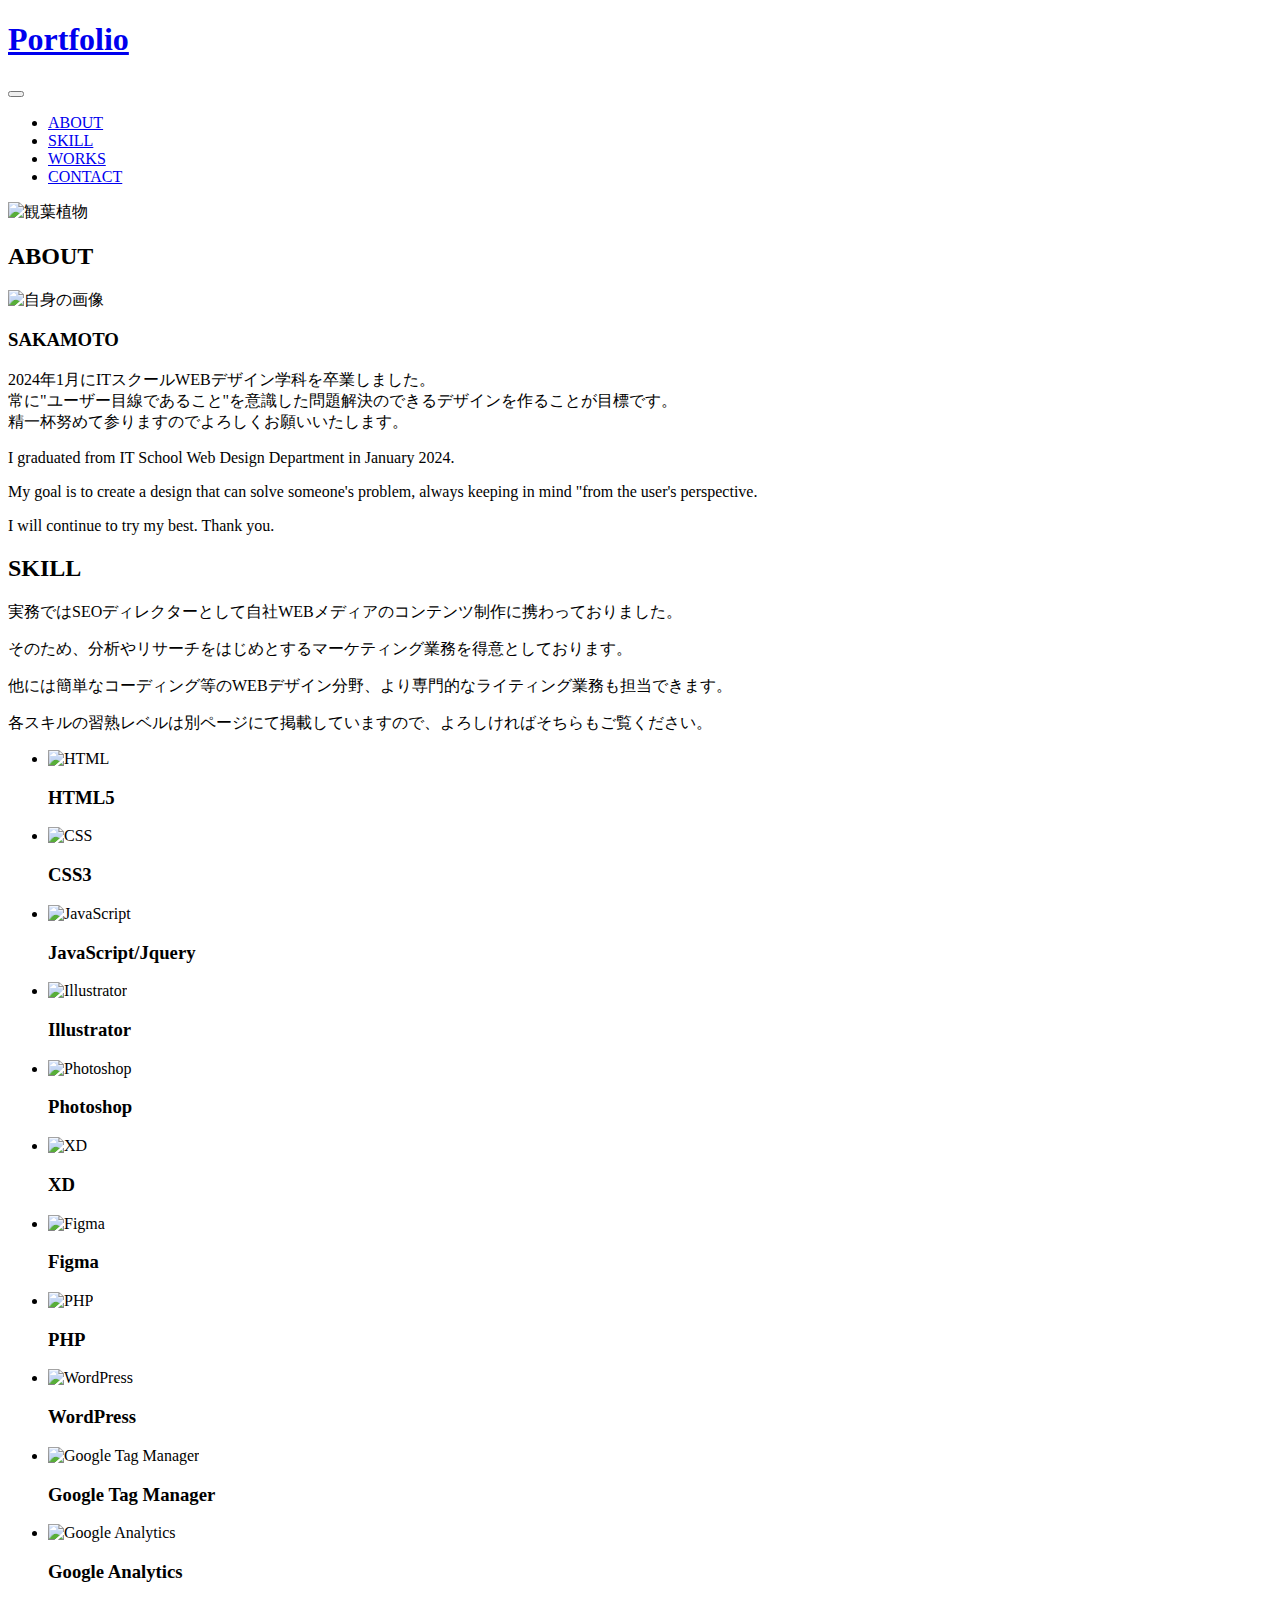
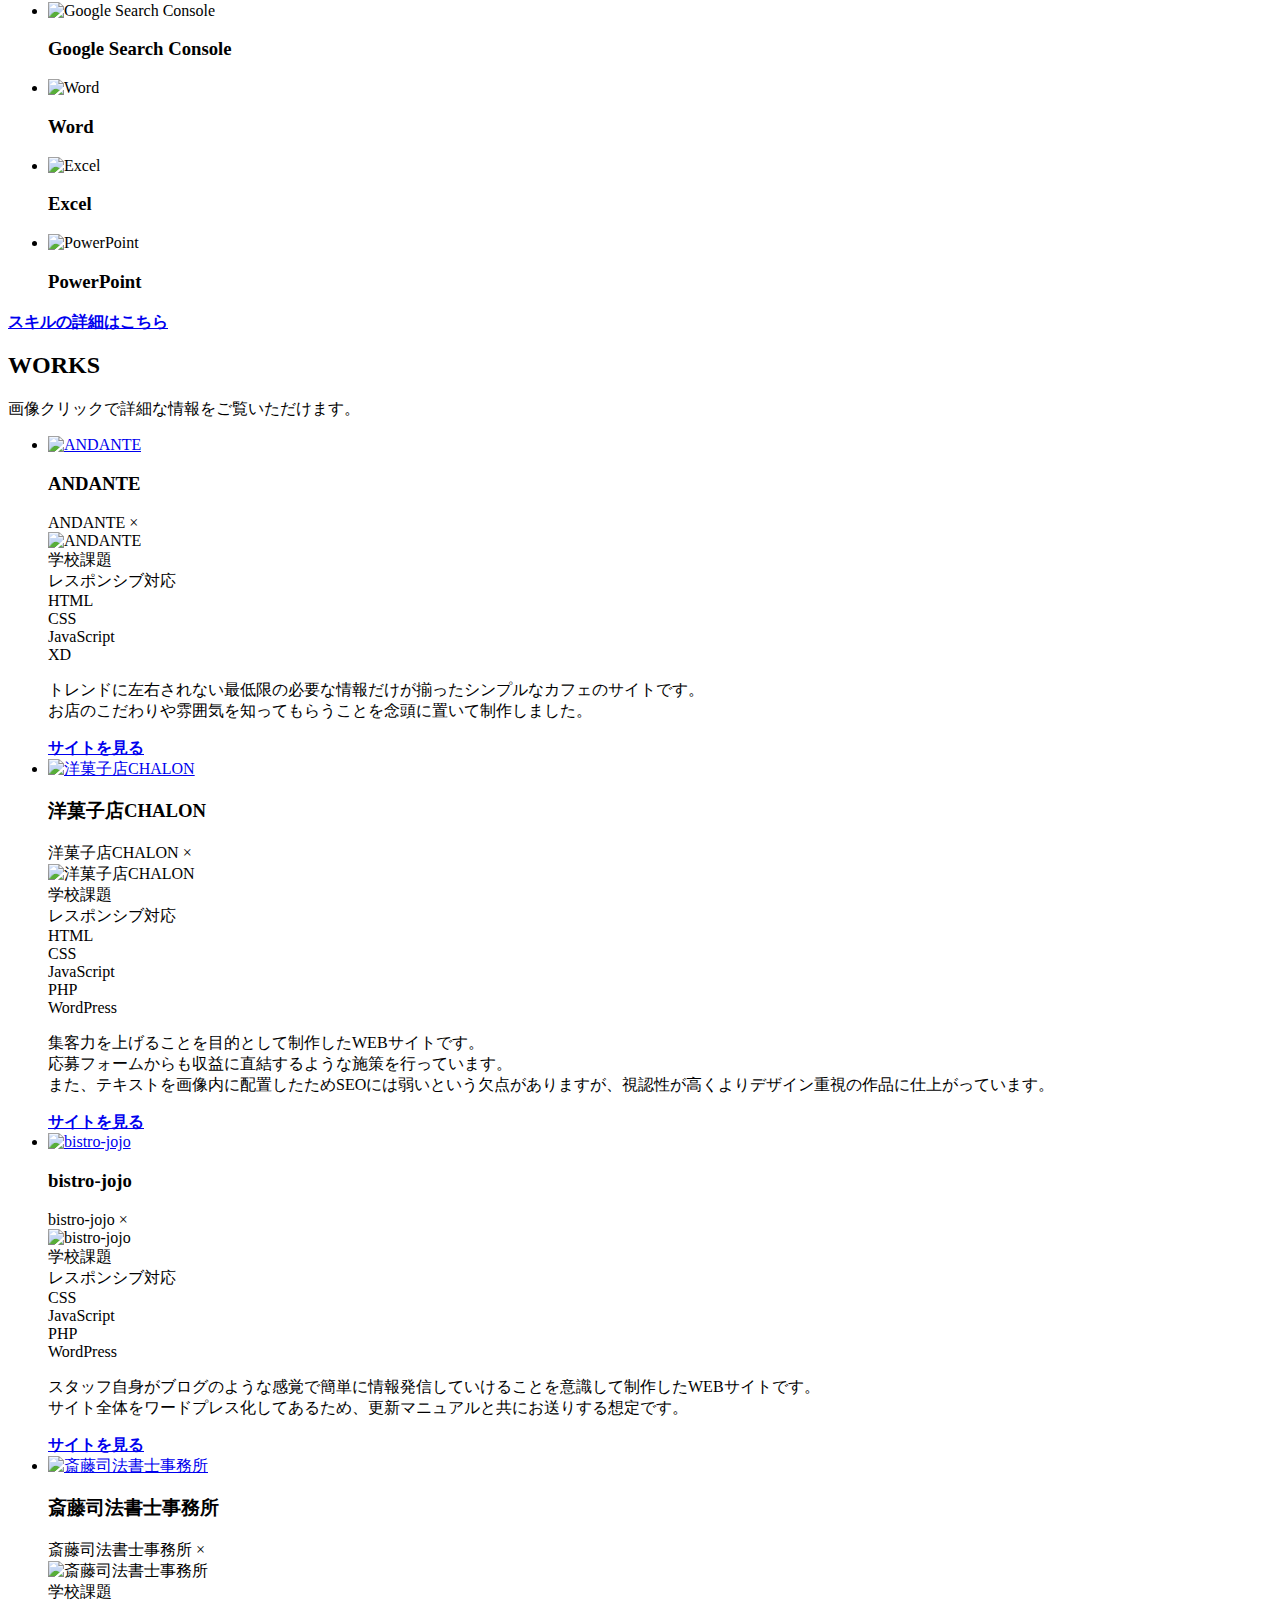
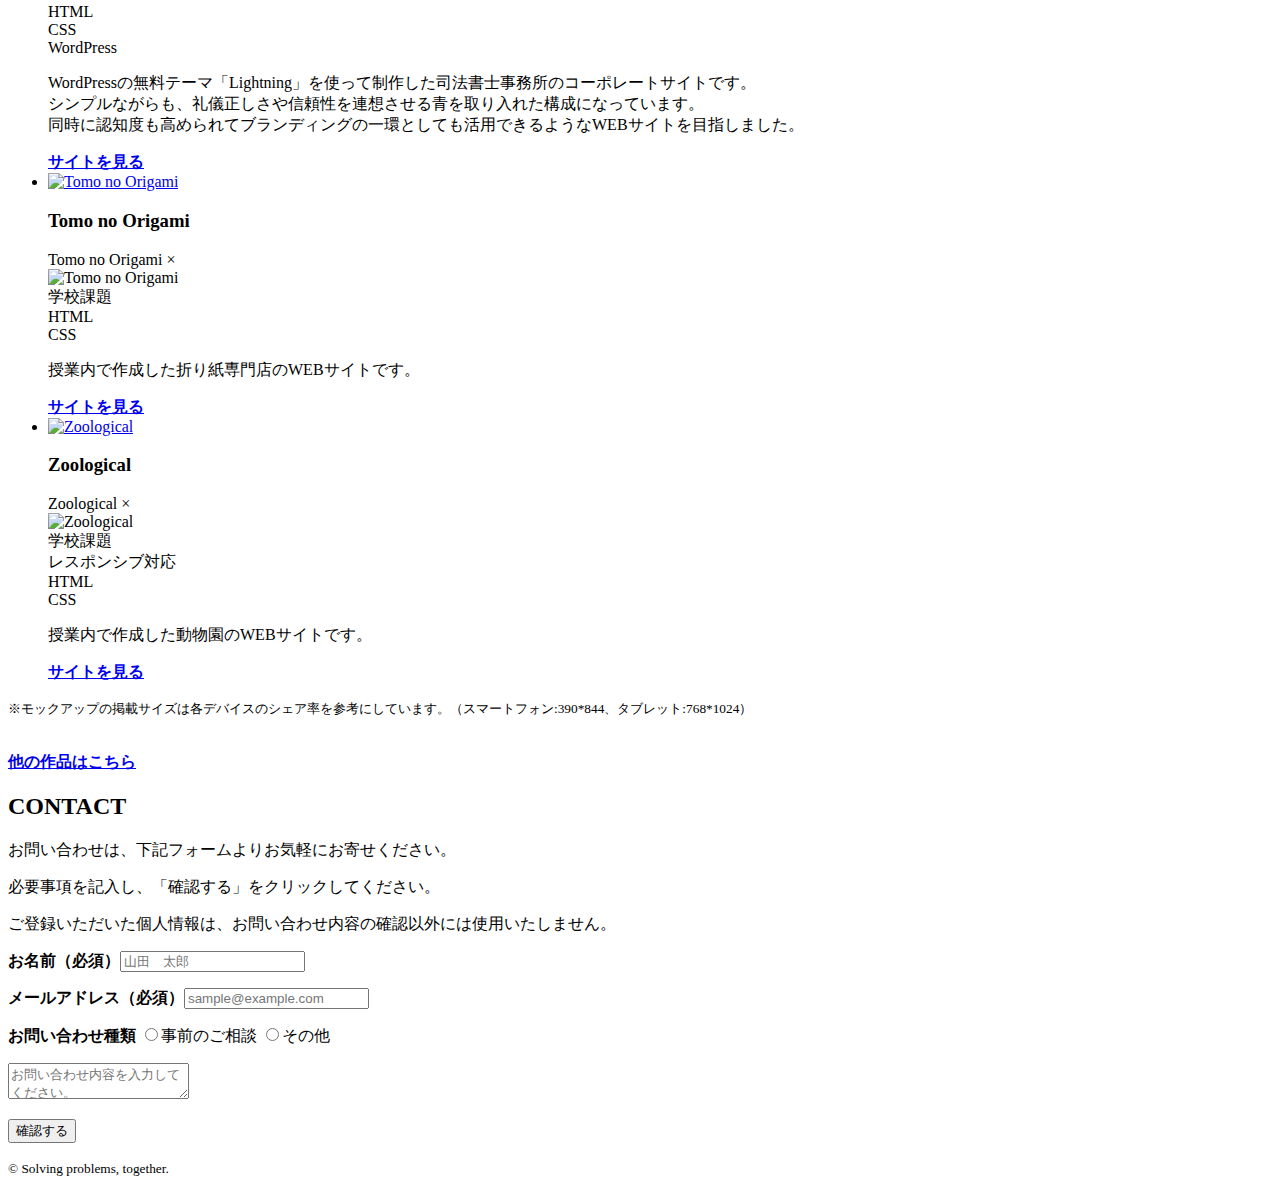
==== index.html @ 8cbfcfe1 "Create index.html" ====
<!DOCTYPE html>
<html lang="ja">

<head>
    <meta charset="UTF-8">
    <meta http-equiv="X-UA-Compatible" content="IE=edge">
    <meta name="viewport" content="width=device-width, initial-scale=1.0">
    <title>PROFILE</title>
    <link rel="stylesheet" href="slick/slick.css">
    <link rel="stylesheet" href="slick/slick-theme.css">
    <link rel="stylesheet" type="text/css" href="https://cdn.jsdelivr.net/npm/slick-carousel@1.8.1/slick/slick.css">
    <link rel="stylesheet" href="css/style.css">
</head>

<body>
    <header>
        <div id="splash">
            <div id="splash_text"></div>
            <!--/splash-->
        </div>

        <div class="wrapper">
            <h1><a href="#">Portfolio</a></h1>
            <button class="site-header-navbtn" type="button">
                <span></span>
            </button>
            <nav class="site-header-nav">
                <ul>
                    <li><a href="#about">ABOUT</a></li>
                    <li><a href="#skill">SKILL</a></li>
                    <li><a href="#works">WORKS</a></li>
                    <li><a href="#contact">CONTACT</a></li>
                </ul>
            </nav>
        </div>
    </header>

    <main>

        <div id="mainvisual"><img src="img/photo-1501004318641-b39e6451bec6.jpg" alt="観葉植物"></div>

        <section id="about" class="wrapper">
            <h2 class="section-title">ABOUT</h2>
            <div class="content">
                <img src="img/kelli-mcclintock-wBgAVAGjzFg-unsplash.jpg" alt="自身の画像">
                <div class="text">
                    <h3 class="content-title">SAKAMOTO</h3>
                    <p>2024年1月にITスクールWEBデザイン学科を卒業しました。<br>常に"ユーザー目線であること"を意識した問題解決のできるデザインを作ることが目標です。<br>精一杯努めて参りますのでよろしくお願いいたします。
                    </p>
                    <div class="english">
                        <p>I graduated from IT School Web Design Department in January 2024.</p>
                        <p>My goal is to create a design that can solve someone's problem, always keeping in mind "from
                            the user's perspective.</p>
                        <p>I will continue to try my best. Thank you.</p>
                    </div>
                </div>
            </div>
        </section>
        <section id="skill" class="wrapper">
            <h2 class="section-title">SKILL</h2>
            <p>実務ではSEOディレクターとして自社WEBメディアのコンテンツ制作に携わっておりました。</p>
            <p>そのため、分析やリサーチをはじめとするマーケティング業務を得意としております。</p>
            <p>他には簡単なコーディング等のWEBデザイン分野、より専門的なライティング業務も担当できます。</p>
            <p>各スキルの習熟レベルは別ページにて掲載していますので、よろしければそちらもご覧ください。</p>
            <ul class="slider">
                <li>
                    <img src="img/html.png" alt="HTML">
                    <h3 class="content-title">HTML5</h3>
                </li>
                <li>
                    <img src="img/css.png" alt="CSS">
                    <h3 class="content-title">CSS3</h3>
                </li>
                <li>
                    <img src="img/javascript.png" alt="JavaScript">
                    <h3 class="content-title">JavaScript/Jquery</h3>
                </li>
                <li>
                    <img src="img/illustrator.png" alt="Illustrator">
                    <h3 class="content-title">Illustrator</h3>
                </li>
                <li>
                    <img src="img/photoshop.png" alt="Photoshop">
                    <h3 class="content-title">Photoshop</h3>
                </li>
                <li>
                    <img src="img/xd.png" alt="XD">
                    <h3 class="content-title">XD</h3>
                </li>
                <li>
                    <img src="img/figma.png" alt="Figma">
                    <h3 class="content-title">Figma</h3>
                </li>
                <li>
                    <img src="img/php.png" alt="PHP">
                    <h3 class="content-title">PHP</h3>
                </li>
                <li>
                    <img src="img/wordpress.png" alt="WordPress">
                    <h3 class="content-title">WordPress</h3>
                </li>
                <li>
                    <img src="img/google_tag_manager.png" alt="Google Tag Manager">
                    <h3 class="content-title">Google Tag Manager</h3>
                </li>
                <li>
                    <img src="img/google_analytics.png" alt="Google Analytics">
                    <h3 class="content-title">Google Analytics</h3>
                </li>
                <li>
                    <img src="img/google_search_console.png" alt="Google Search Console">
                    <h3 class="content-title">Google Search Console</h3>
                </li>
                <li>
                    <img src="img/word.png" alt="Word">
                    <h3 class="content-title">Word</h3>
                </li>
                <li>
                    <img src="img/excel.png" alt="Excel">
                    <h3 class="content-title">Excel</h3>
                </li>
                <li>
                    <img src="img/powerpoint.png" alt="PowerPoint">
                    <h3 class="content-title">PowerPoint</h3>
                </li>
            </ul>
            <b><a href="skill/" class="btn">スキルの詳細はこちら</a></b>
        </section>
        <section id="works" class="wrapper">
            <h2 class="section-title">WORKS</h2>
            <p>画像クリックで詳細な情報をご覧いただけます。</p>
            <ul>
                <li>
                    <a href="#modal3" class="modal-toggle btn-example" data-modal="modal3"><img
                            src="img/Andante_mock.png" alt="ANDANTE"></a>
                    <h3 class="content-title">ANDANTE</h3>
                    <div id="modal3" class="modal">
                        <div class="modal-content">
                            <div class="modal-header"><span class="modal-title">ANDANTE</span>
                                <span class="modal-close">×</span>
                            </div>
                            <div class="modal-body">
                                <img src="img/Andante.png" alt="ANDANTE"></a>
                                <div class="badge-group">
                                    <div class="badge-item">学校課題</div>
                                    <div class="badge-item">レスポンシブ対応</div>
                                    <div class="badge-item">HTML</div>
                                    <div class="badge-item">CSS</div>
                                    <div class="badge-item">JavaScript</div>
                                    <div class="badge-item">XD</div>
                                </div>
                                <p>トレンドに左右されない最低限の必要な情報だけが揃ったシンプルなカフェのサイトです。<br>お店のこだわりや雰囲気を知ってもらうことを念頭に置いて制作しました。</p>
                                <b><a href="https://intp.site/1678/ANDANTE/" target="_blank"
                                        class="btn-modal">サイトを見る</a></b>
                            </div>
                        </div>
                    </div>
                </li>
                <li>
                    <a href="#modal5" class="modal-toggle btn-example" data-modal="modal5"><img
                            src="img/chalon_mock.png" alt="洋菓子店CHALON"></a>
                    <h3 class="content-title">洋菓子店CHALON</h3>
                    <div id="modal5" class="modal">
                        <div class="modal-content">
                            <div class="modal-header"><span class="modal-title">洋菓子店CHALON</span>
                                <span class="modal-close">×</span>
                            </div>
                            <div class="modal-body">
                                <img src="img/chalon.png" alt="洋菓子店CHALON"></a>
                                <div class="badge-group">
                                    <div class="badge-item">学校課題</div>
                                    <div class="badge-item">レスポンシブ対応</div>
                                    <div class="badge-item">HTML</div>
                                    <div class="badge-item">CSS</div>
                                    <div class="badge-item">JavaScript</div>
                                    <div class="badge-item">PHP</div>
                                    <div class="badge-item">WordPress</div>
                                </div>
                                <p>集客力を上げることを目的として制作したWEBサイトです。<br>応募フォームからも収益に直結するような施策を行っています。<br>また、テキストを画像内に配置したためSEOには弱いという欠点がありますが、視認性が高くよりデザイン重視の作品に仕上がっています。
                                </p>
                                <b><a href="https://intp.site/1678/chalon/" target="_blank"
                                        class="btn-modal">サイトを見る</a></b>
                            </div>
                        </div>
                    </div>
                </li>
                <li>
                    <a href="#modal4" class="modal-toggle btn-example" data-modal="modal4"><img
                            src="img/bistro-jojo_mock.png" alt="bistro-jojo"></a>
                    <h3 class="content-title">bistro-jojo</h3>
                    <div id="modal4" class="modal">
                        <div class="modal-content">
                            <div class="modal-header"><span class="modal-title">bistro-jojo</span>
                                <span class="modal-close">×</span>
                            </div>

                            <div class="modal-body">
                                <img src="img/bistro-jojo.png" alt="bistro-jojo"></a>
                                <div class="badge-group">
                                    <div class="badge-item">学校課題</div>
                                    <div class="badge-item">レスポンシブ対応</div>
                                    <div class="badge-item">CSS</div>
                                    <div class="badge-item">JavaScript</div>
                                    <div class="badge-item">PHP</div>
                                    <div class="badge-item">WordPress</div>
                                </div>
                                <p>スタッフ自身がブログのような感覚で簡単に情報発信していけることを意識して制作したWEBサイトです。<br>サイト全体をワードプレス化してあるため、更新マニュアルと共にお送りする想定です。
                                </p>
                                <b><a href="https://intp.site/1678/bistro-jojo/" target="_blank"
                                        class="btn-modal">サイトを見る</a></b>
                            </div>
                        </div>
                    </div>
                </li>
                <li>
                    <a href="#modal6" class="modal-toggle btn-example" data-modal="modal6"><img
                            src="img/shihou_mock.png" alt="斎藤司法書士事務所"></a>
                    <h3 class="content-title">斎藤司法書士事務所</h3>
                    <div id="modal6" class="modal">
                        <div class="modal-content">
                            <div class="modal-header"><span class="modal-title">斎藤司法書士事務所</span>
                                <span class="modal-close">×</span>
                            </div>
                            <div class="modal-body">
                                <img src="img/shihou.png" alt="斎藤司法書士事務所"></a>
                                <div class="badge-group">
                                    <div class="badge-item">学校課題</div>
                                    <div class="badge-item">HTML</div>
                                    <div class="badge-item">CSS</div>
                                    <div class="badge-item">WordPress</div>
                                </div>
                                <p>WordPressの無料テーマ「Lightning」を使って制作した司法書士事務所のコーポレートサイトです。<br>シンプルながらも、礼儀正しさや信頼性を連想させる青を取り入れた構成になっています。<br>同時に認知度も高められてブランディングの一環としても活用できるようなWEBサイトを目指しました。
                                </p>
                                <b><a href="https://intp.site/1678/shihou/" target="_blank"
                                        class="btn-modal">サイトを見る</a></b>
                            </div>
                        </div>
                    </div>
                </li>
                <li>
                    <a href="#modal1" class="modal-toggle btn-example" data-modal="modal1"><img
                            src="img/TomonoOrigami_mock.png" alt="Tomo no Origami"></a>
                    <h3 class="content-title">Tomo no Origami</h3>
                    <div id="modal1" class="modal">
                        <div class="modal-content">
                            <div class="modal-header"><span class="modal-title">Tomo no Origami</span>
                                <span class="modal-close">×</span>
                            </div>
                            <div class="modal-body">
                                <img src="img/TomonoOrigami.png" alt="Tomo no Origami"></a>
                                <div class="badge-group">
                                    <div class="badge-item">学校課題</div>
                                    <div class="badge-item">HTML</div>
                                    <div class="badge-item">CSS</div>
                                </div>
                                <p>授業内で作成した折り紙専門店のWEBサイトです。</p>
                                <b><a href="https://intp.site/1678/tomonoorigami/" target="_blank"
                                        class="btn-modal">サイトを見る</a></b>
                            </div>
                        </div>
                    </div>
                </li>
                <li>
                    <a href="#modal2" class="modal-toggle btn-example" data-modal="modal2"><img
                            src="img/zoological_mock.png" alt="Zoological"></a>
                    <h3 class="content-title">Zoological</h3>
                    <div id="modal2" class="modal">
                        <div class="modal-content">
                            <div class="modal-header"><span class="modal-title">Zoological</span>
                                <span class="modal-close">×</span>
                            </div>
                            <div class="modal-body">
                                <img src="img/Zoological.png" alt="Zoological"></a>
                                <div class="badge-group">
                                    <div class="badge-item">学校課題</div>
                                    <div class="badge-item">レスポンシブ対応</div>
                                    <div class="badge-item">HTML</div>
                                    <div class="badge-item">CSS</div>
                                </div>
                                <p>授業内で作成した動物園のWEBサイトです。</p>
                                <b><a href="https://intp.site/1678/zoological/" target="_blank"
                                        class="btn-modal">サイトを見る</a></b>
                            </div>
                        </div>
                    </div>
                </li>
            </ul>
            <p><small>※モックアップの掲載サイズは各デバイスのシェア率を参考にしています。（スマートフォン:390*844、タブレット:768*1024）</small></p>
            <br>
            <b><a href="works/" class="btn">他の作品はこちら</a></b>
        </section>
        <section id="contact" class="wrapper">
            <h2 class="section-title">CONTACT</h2>
            <p>お問い合わせは、下記フォームよりお気軽にお寄せください。</p>
            <p>必要事項を記入し、「確認する」をクリックしてください。</p>
            <p>ご登録いただいた個人情報は、お問い合わせ内容の確認以外には使用いたしません。</p>

            <form method="post" action="contact.php">
                <p><label for="name"><b>お名前（必須）</b></label><input type="text" id="name" name="name" placeholder="山田　太郎"
                        required></label>
                </p>
                <p><label for="email"><b>メールアドレス（必須）</b></label><input type="email" id="email" name="mail"
                        placeholder="sample@example.com" required></label>
                </p>
                <p><b>お問い合わせ種類</b>
                    <label for="message"><input type="radio" name="kind" value="0">事前のご相談</label>
                    <label><input type="radio" name="kind" value="1">その他</label>
                </p>
                <p><textarea id="message" name="message" placeholder="お問い合わせ内容を入力してください。"></textarea></p>
                <p><input type="submit" value="確認する"></p>
            </form>
        </section>
    </main>

    <footer>
        <small>&copy; Solving problems, together.</small>
    </footer>
    <script src="https://rawgit.com/kimmobrunfeldt/progressbar.js/master/dist/progressbar.min.js"></script>
    <!--IE11用-->
    <script src="https://cdnjs.cloudflare.com/ajax/libs/babel-standalone/6.26.0/babel.min.js"></script><!--不必要なら削除-->
    <script src="https://cdnjs.cloudflare.com/ajax/libs/babel-polyfill/6.26.0/polyfill.min.js"></script><!--不必要なら削除-->
    <script src="js/jquery-3.7.1.min.js"></script>
    <script src="https://code.jquery.com/jquery-3.4.1.min.js"
        integrity="sha256-CSXorXvZcTkaix6Yvo6HppcZGetbYMGWSFlBw8HfCJo=" crossorigin="anonymous"></script>
    <script src="https://cdnjs.cloudflare.com/ajax/libs/Modaal/0.4.4/js/modaal.min.js"></script>
    <script src="slick/slick.min.js"></script>
    <script src="js/script.js"></script>
</body>

</html>
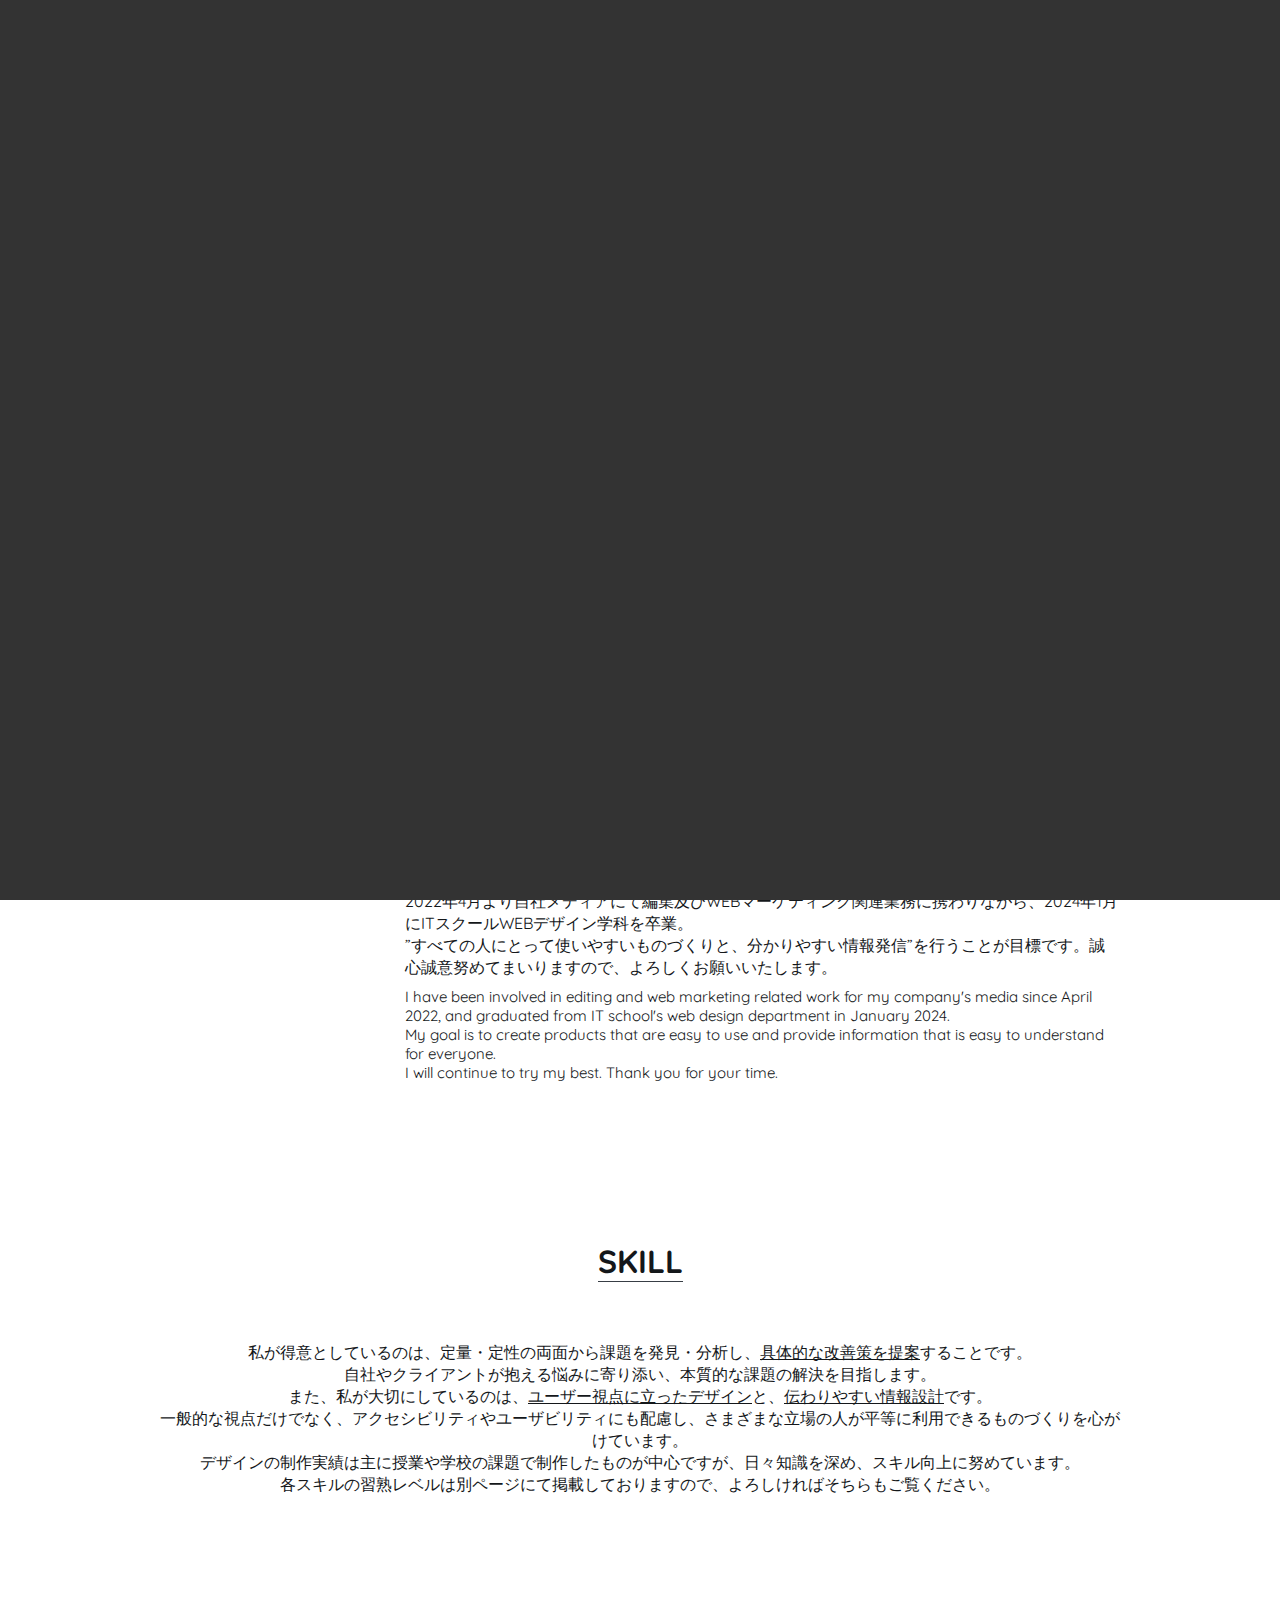
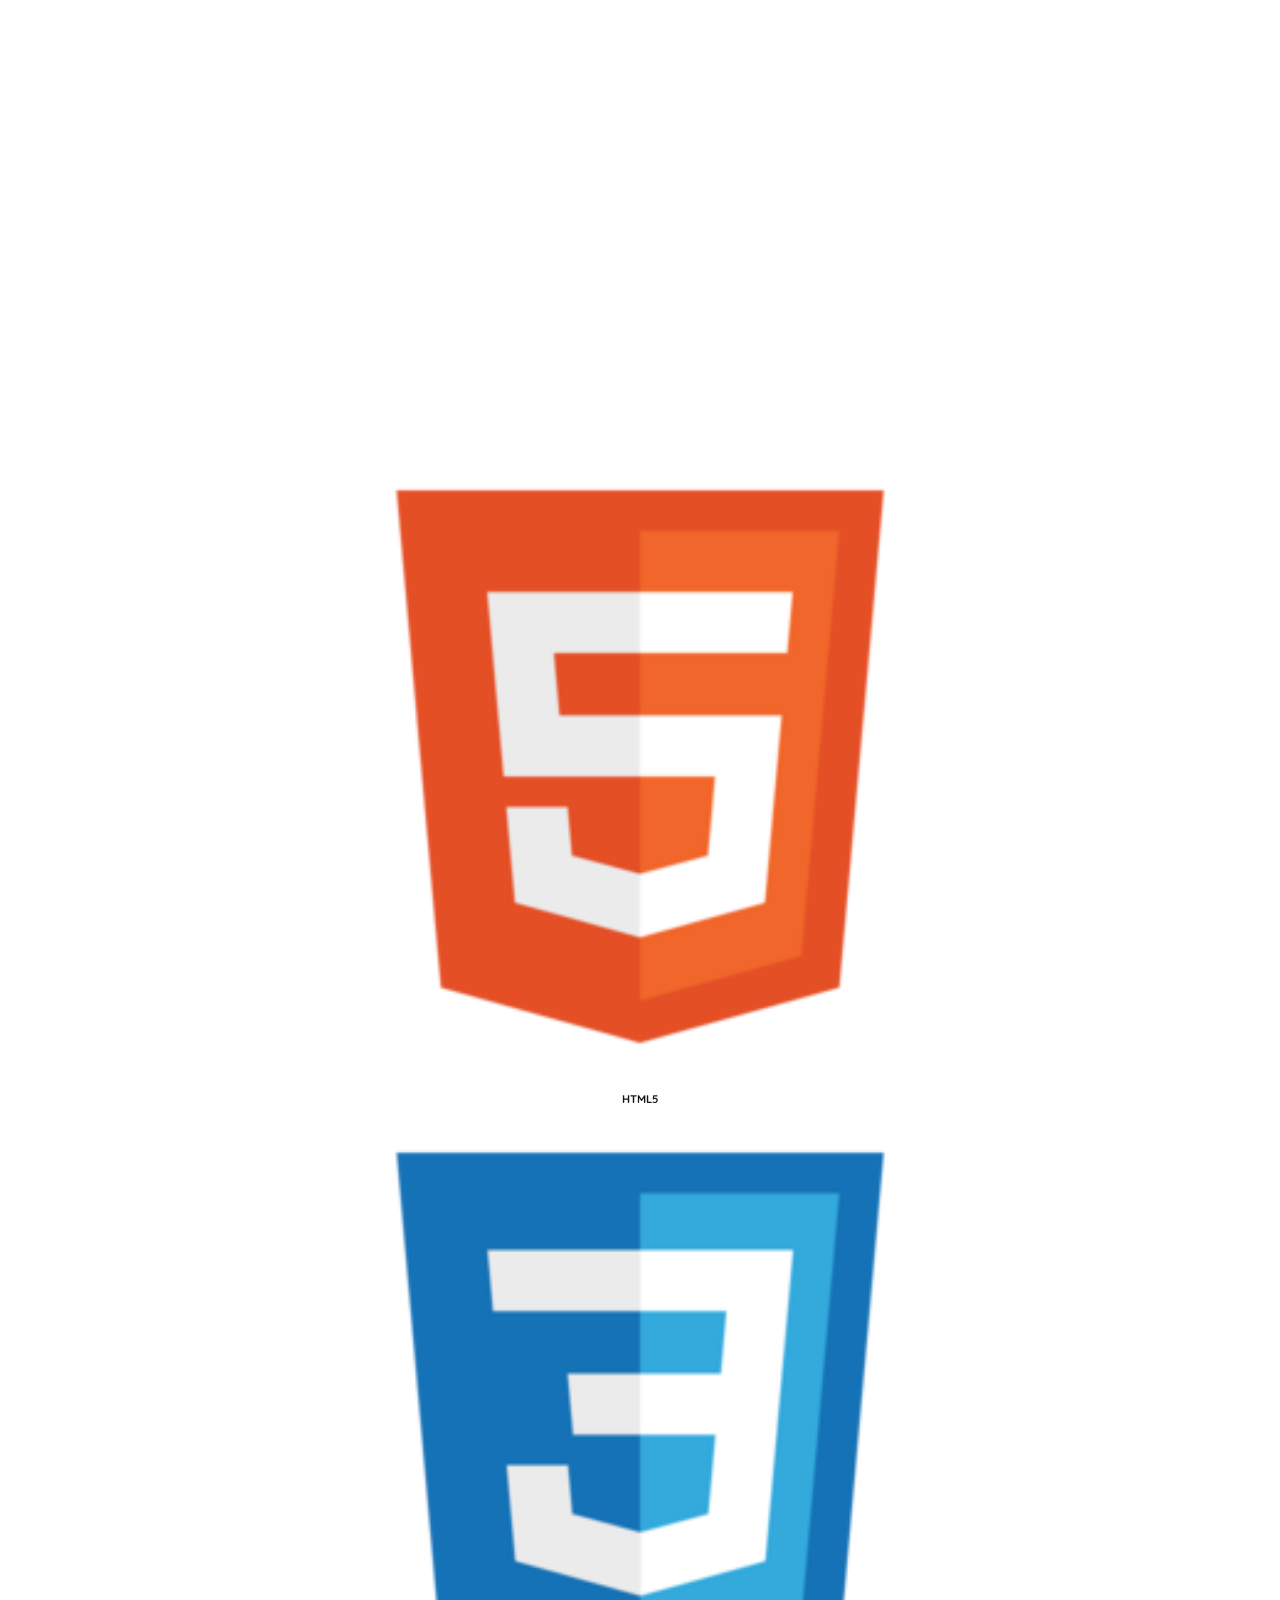
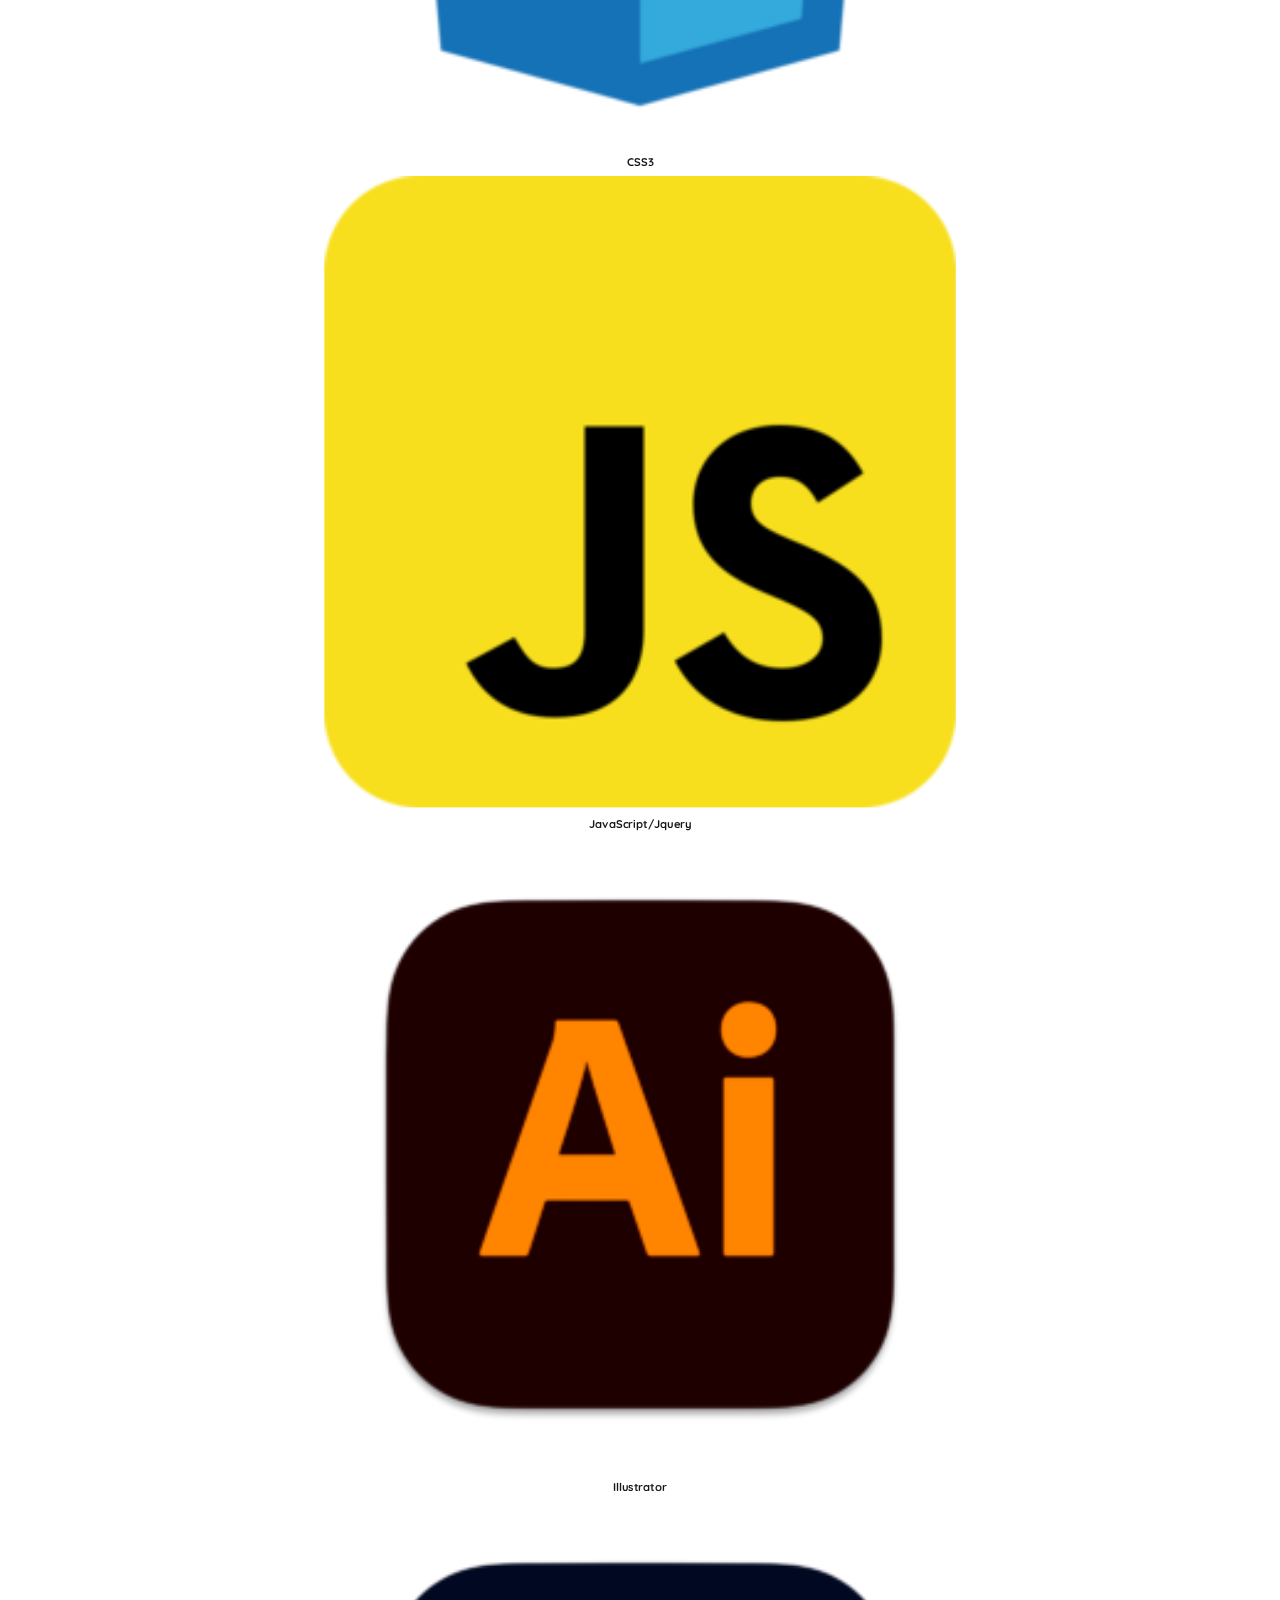
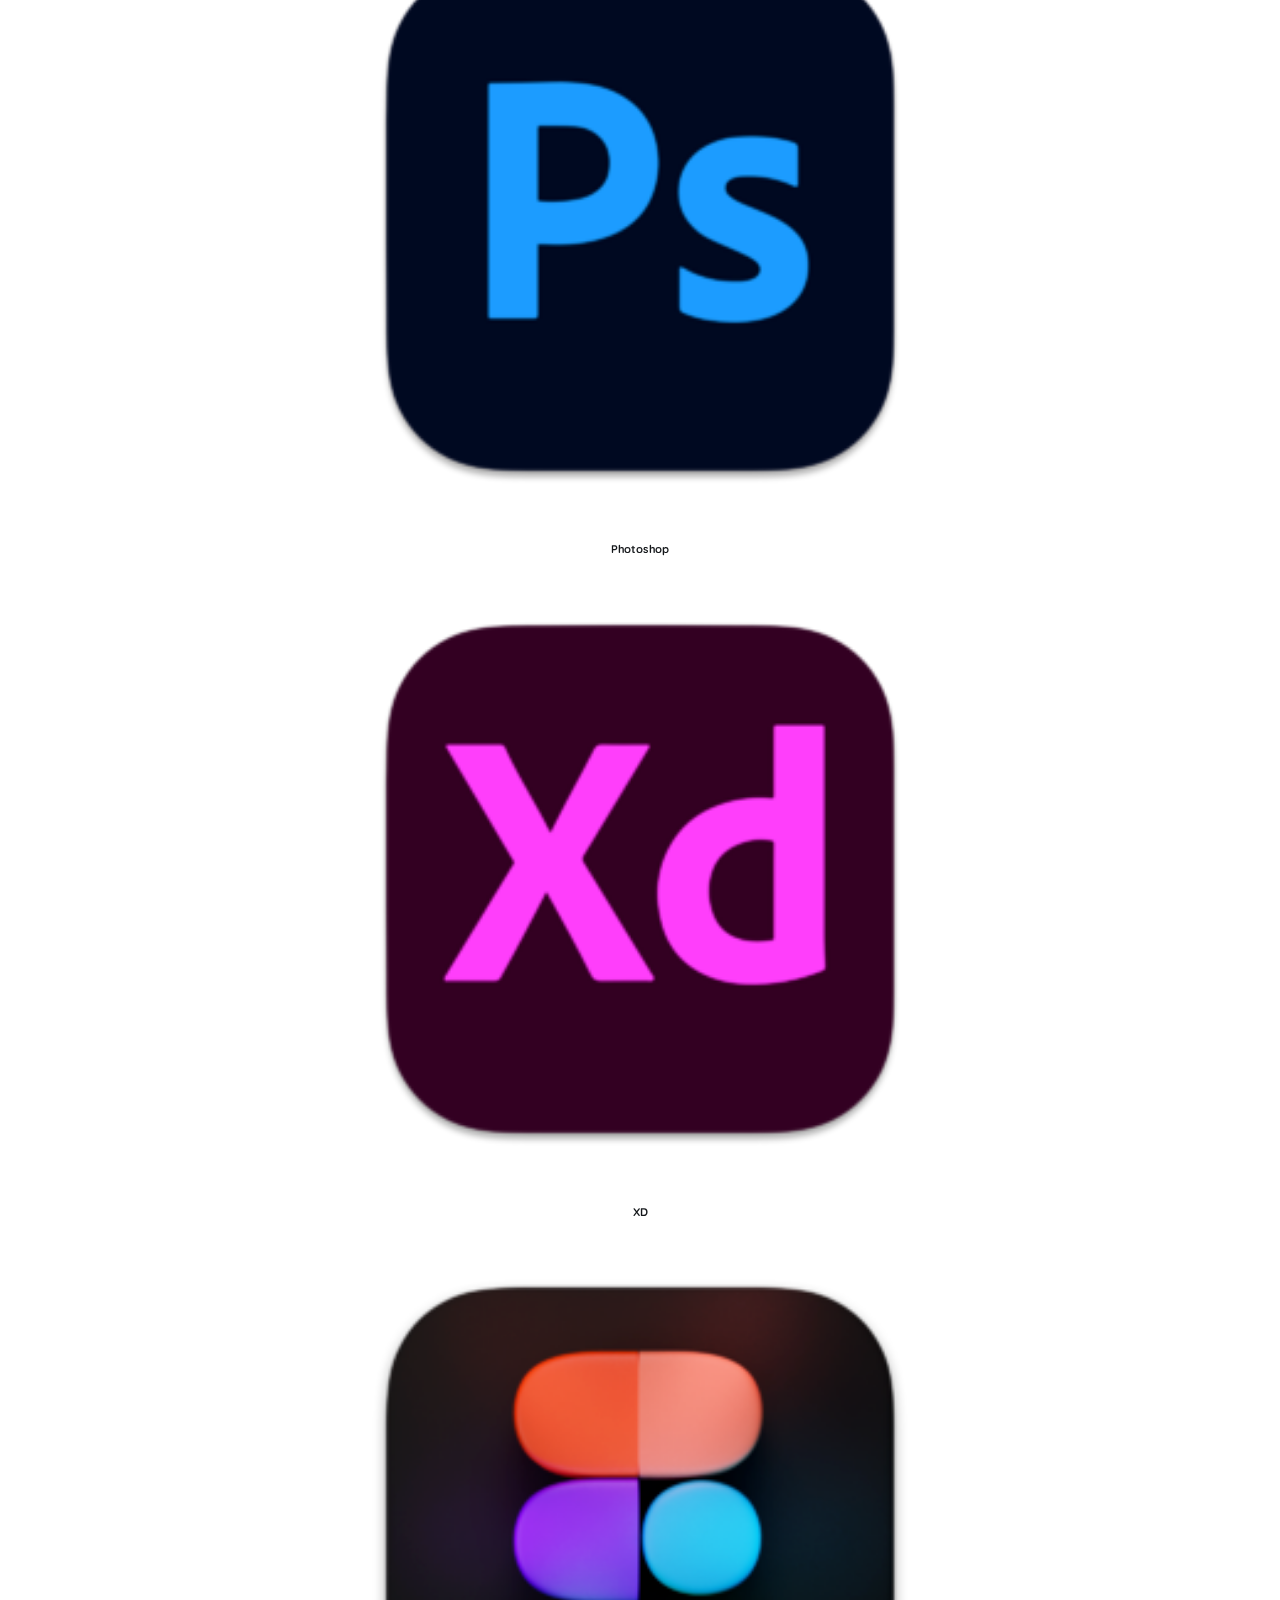
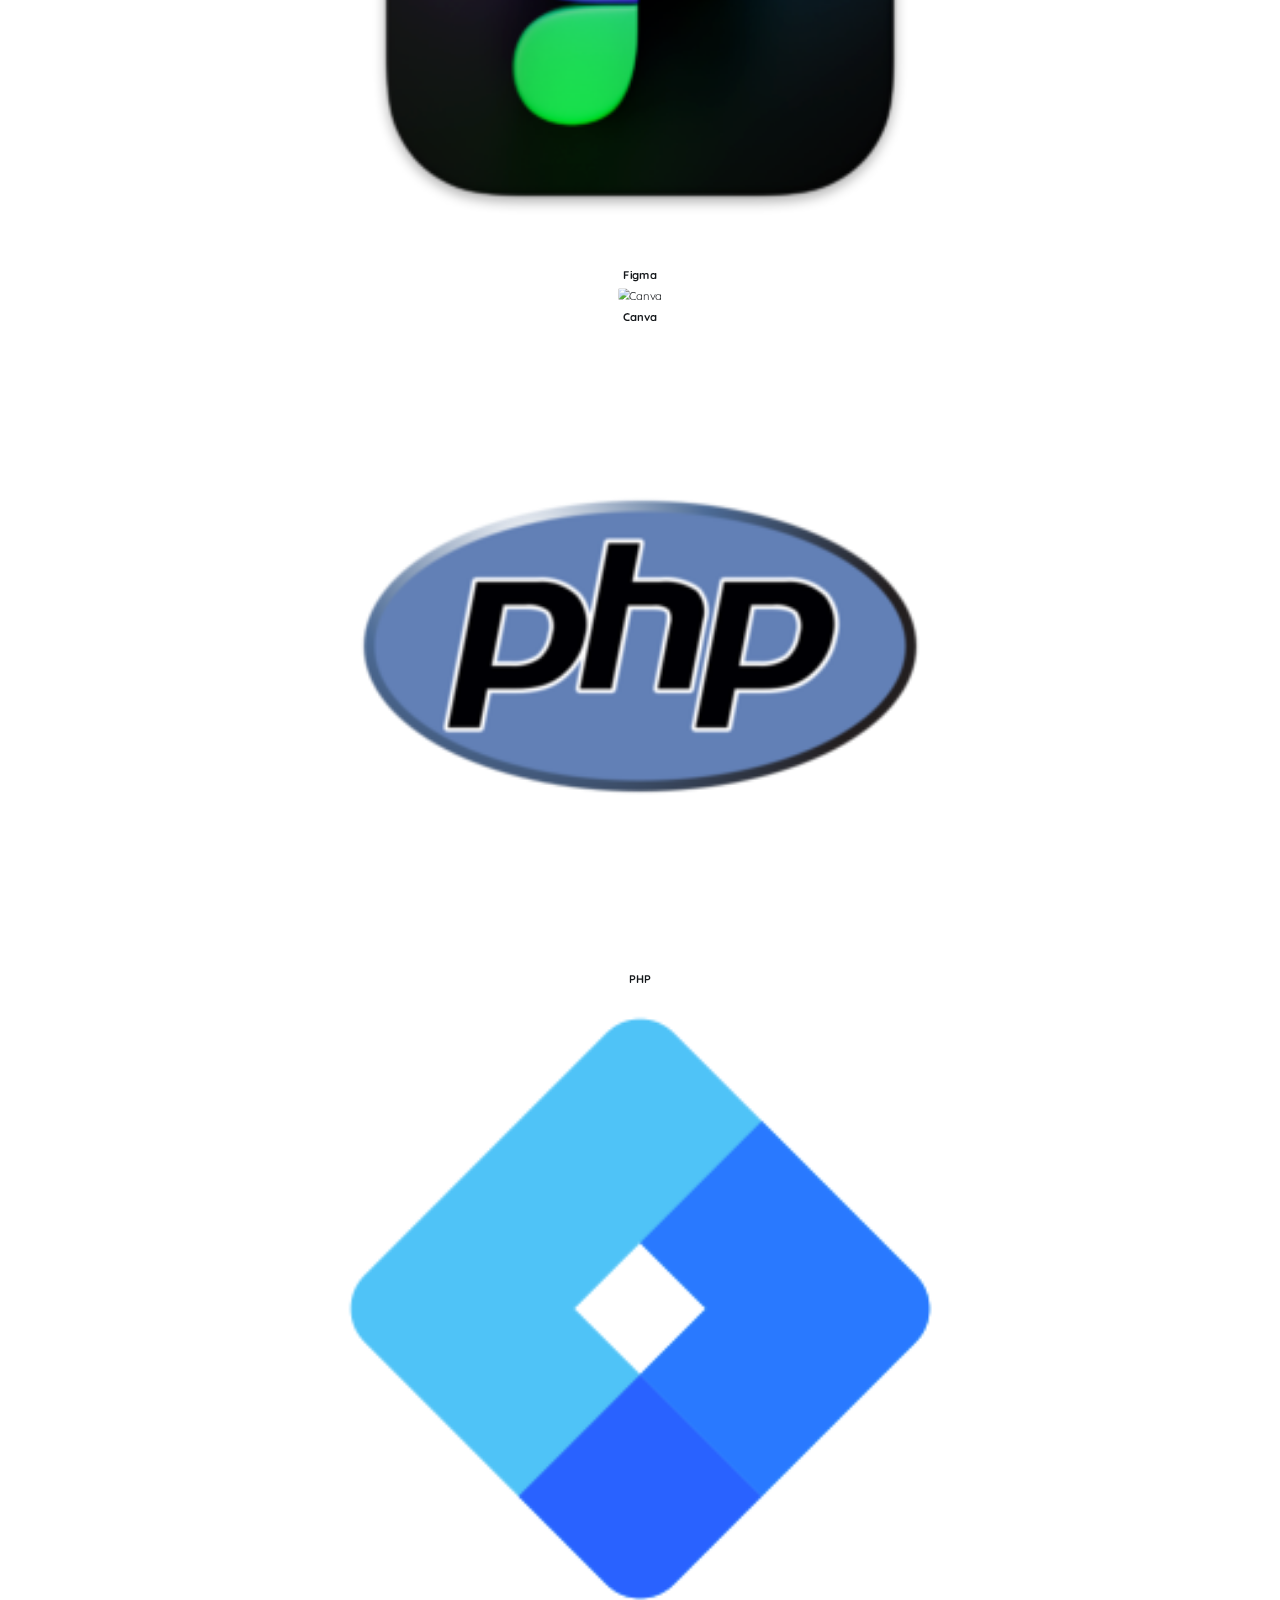
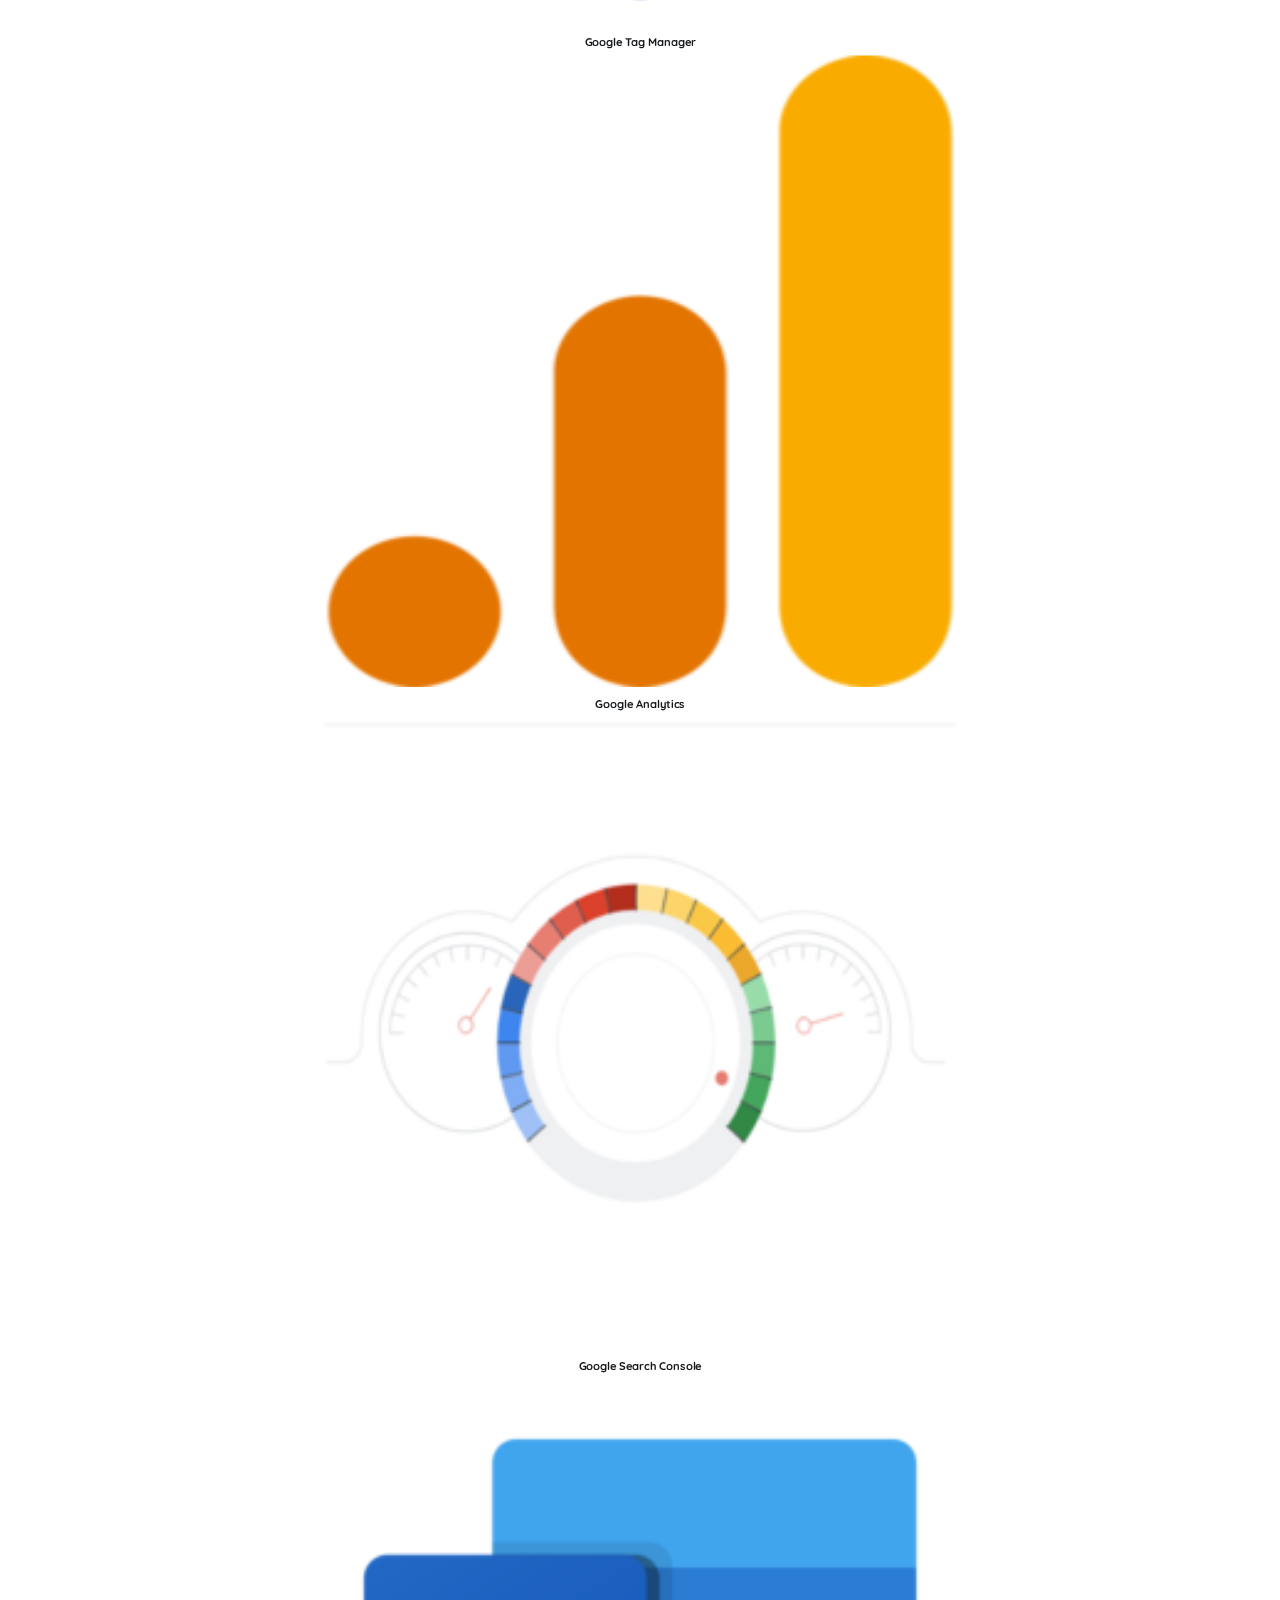
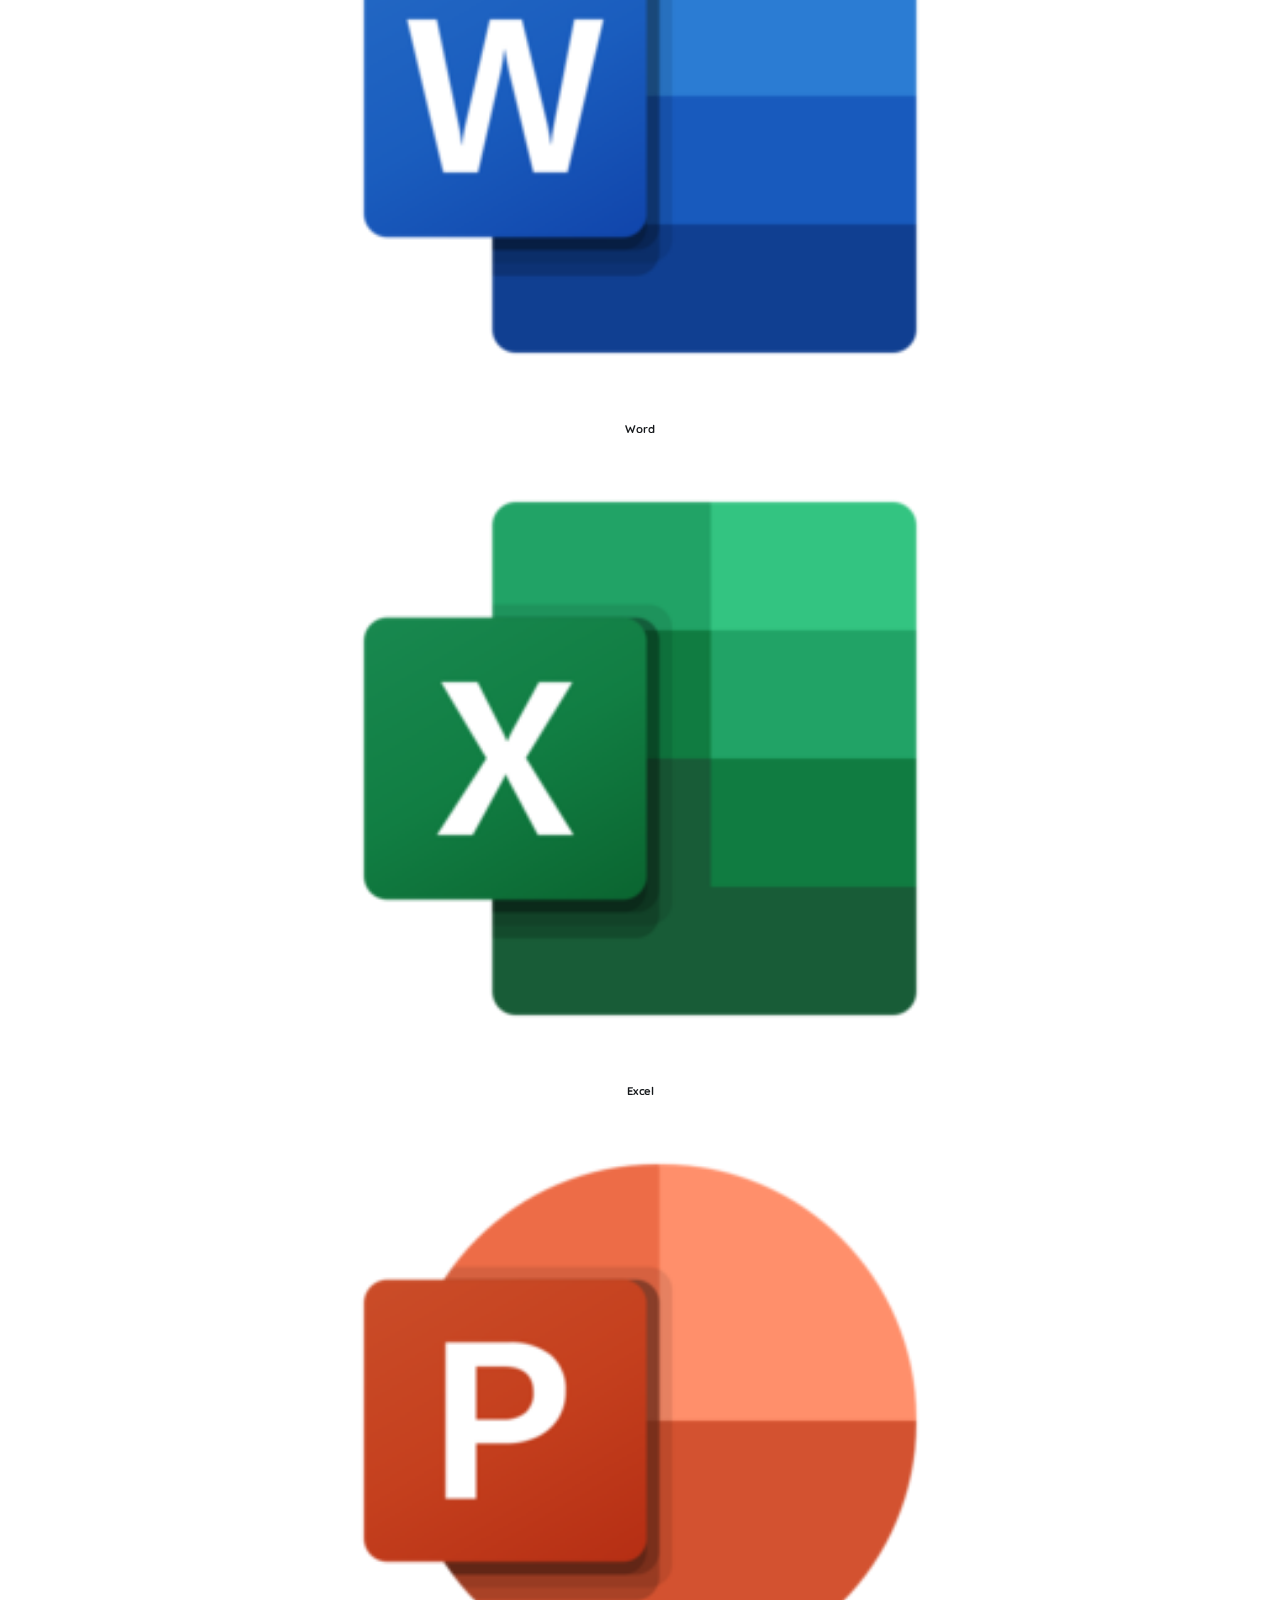
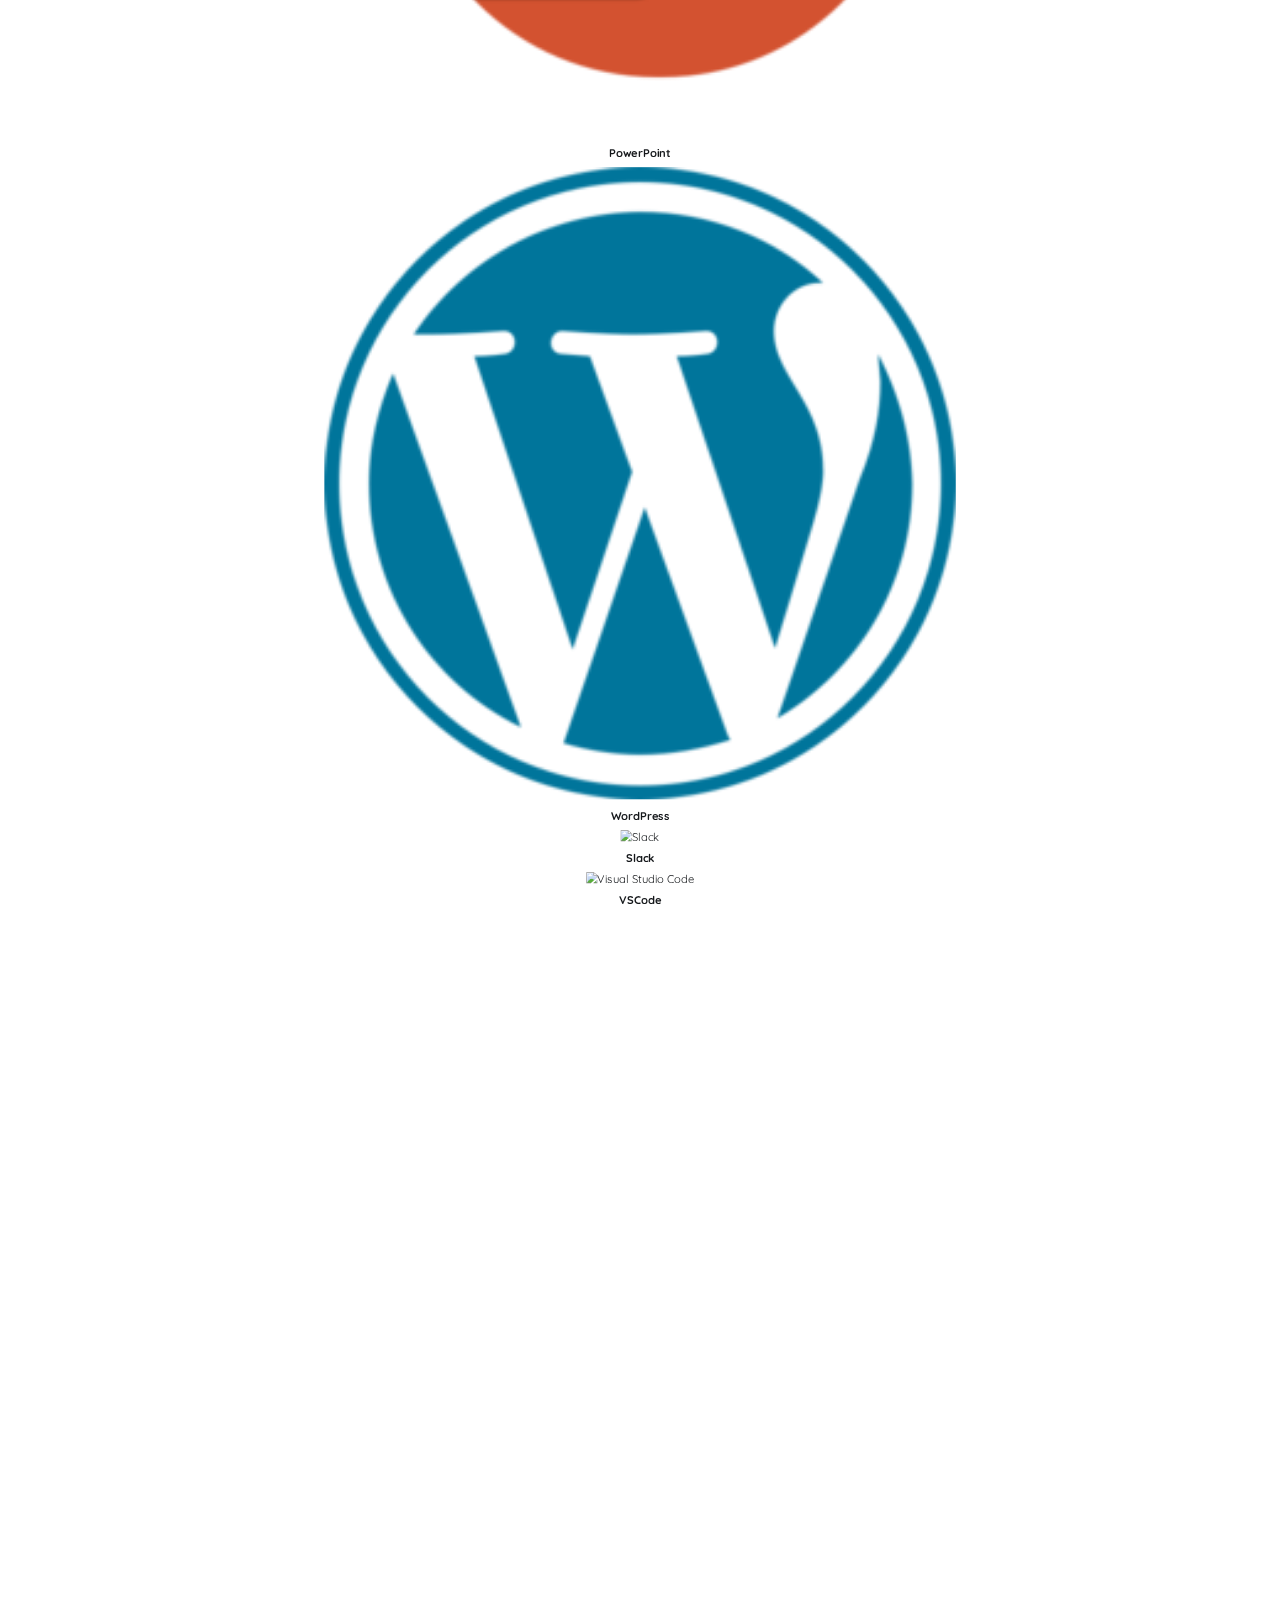
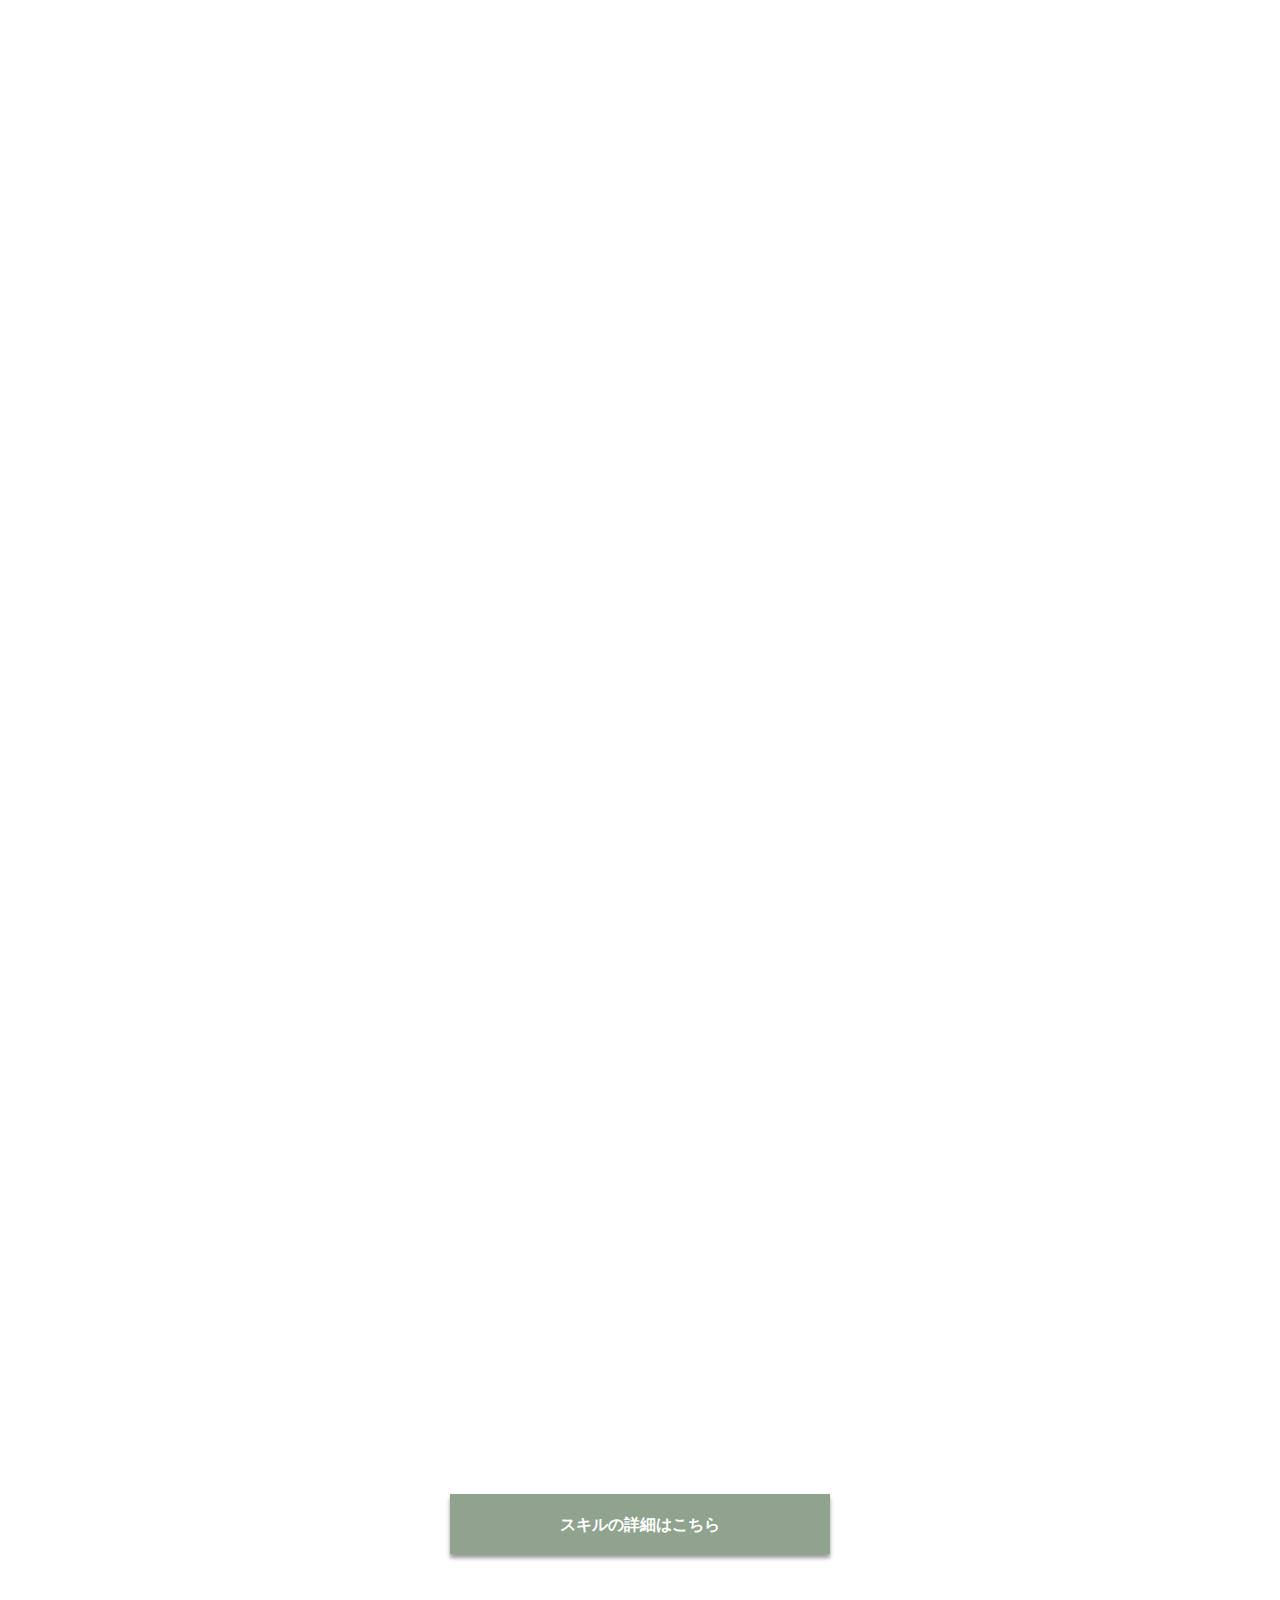
==== commit b7bc31c1: "Update index.html" ====
--- a/index.html
+++ b/index.html
@@ -37,31 +37,34 @@
 
     <main>
 
-        <div id="mainvisual"><img src="img/photo-1501004318641-b39e6451bec6.jpg" alt="観葉植物"></div>
+        <div id="mainvisual"><img src="img/header.png" alt="ヘッダー"></div>
 
         <section id="about" class="wrapper">
             <h2 class="section-title">ABOUT</h2>
             <div class="content">
-                <img src="img/kelli-mcclintock-wBgAVAGjzFg-unsplash.jpg" alt="自身の画像">
+                <img src="img/icon.png" alt="自身の画像">
                 <div class="text">
                     <h3 class="content-title">SAKAMOTO</h3>
-                    <p>2024年1月にITスクールWEBデザイン学科を卒業しました。<br>常に"ユーザー目線であること"を意識した問題解決のできるデザインを作ることが目標です。<br>精一杯努めて参りますのでよろしくお願いいたします。
+                    <p>2022年4月より自社メディアにて編集及びWEBマーケティング関連業務に携わりながら、2024年1月にITスクールWEBデザイン学科を卒業。<br>”すべての人にとって使いやすいものづくりと、分かりやすい情報発信”を行うことが目標です。誠心誠意努めてまいりますので、よろしくお願いいたします。
                     </p>
                     <div class="english">
-                        <p>I graduated from IT School Web Design Department in January 2024.</p>
-                        <p>My goal is to create a design that can solve someone's problem, always keeping in mind "from
-                            the user's perspective.</p>
-                        <p>I will continue to try my best. Thank you.</p>
+                        <p>I have been involved in editing and web marketing related work for my company's media since
+                            April 2022, and graduated from IT school's web design department in January 2024.</p>
+                        <p>My goal is to create products that are easy to use and provide information that is easy to
+                            understand for everyone.</p>
+                        <p>I will continue to try my best. Thank you for your time.</p>
                     </div>
                 </div>
             </div>
         </section>
         <section id="skill" class="wrapper">
             <h2 class="section-title">SKILL</h2>
-            <p>実務ではSEOディレクターとして自社WEBメディアのコンテンツ制作に携わっておりました。</p>
-            <p>そのため、分析やリサーチをはじめとするマーケティング業務を得意としております。</p>
-            <p>他には簡単なコーディング等のWEBデザイン分野、より専門的なライティング業務も担当できます。</p>
-            <p>各スキルの習熟レベルは別ページにて掲載していますので、よろしければそちらもご覧ください。</p>
+            <p>私が得意としているのは、定量・定性の両面から課題を発見・分析し、<u>具体的な改善策を提案</u>することです。</p>
+            <p>自社やクライアントが抱える悩みに寄り添い、本質的な課題の解決を目指します。</p>
+            <p>また、私が大切にしているのは、<u>ユーザー視点に立ったデザイン</u>と、<u>伝わりやすい情報設計</u>です。</p>
+            <p>一般的な視点だけでなく、アクセシビリティやユーザビリティにも配慮し、さまざまな立場の人が平等に利用できるものづくりを心がけています。</p>
+            <p>デザインの制作実績は主に授業や学校の課題で制作したものが中心ですが、日々知識を深め、スキル向上に努めています。</p>
+            <p>各スキルの習熟レベルは別ページにて掲載しておりますので、よろしければそちらもご覧ください。</p>
             <ul class="slider">
                 <li>
                     <img src="img/html.png" alt="HTML">
@@ -92,36 +95,48 @@
                     <h3 class="content-title">Figma</h3>
                 </li>
                 <li>
+                    <img src="img/Canva.png" alt="Canva">
+                    <h3 class="content-title">Canva</h3>
+                </li>
+                <li>
                     <img src="img/php.png" alt="PHP">
                     <h3 class="content-title">PHP</h3>
                 </li>
                 <li>
+                    <img src="img/google_tag_manager.png" alt="Google Tag Manager">
+                    <h3 class="content-title">Google Tag Manager</h3>
+                </li>
+                <li>
+                    <img src="img/google_analytics.png" alt="Google Analytics">
+                    <h3 class="content-title">Google Analytics</h3>
+                </li>
+                <li>
+                    <img src="img/google_search_console.png" alt="Google Search Console">
+                    <h3 class="content-title">Google Search Console</h3>
+                </li>
+                <li>
+                    <img src="img/word.png" alt="Word">
+                    <h3 class="content-title">Word</h3>
+                </li>
+                <li>
+                    <img src="img/excel.png" alt="Excel">
+                    <h3 class="content-title">Excel</h3>
+                </li>
+                <li>
+                    <img src="img/powerpoint.png" alt="PowerPoint">
+                    <h3 class="content-title">PowerPoint</h3>
+                </li>
+                <li>
                     <img src="img/wordpress.png" alt="WordPress">
                     <h3 class="content-title">WordPress</h3>
                 </li>
                 <li>
-                    <img src="img/google_tag_manager.png" alt="Google Tag Manager">
-                    <h3 class="content-title">Google Tag Manager</h3>
-                </li>
-                <li>
-                    <img src="img/google_analytics.png" alt="Google Analytics">
-                    <h3 class="content-title">Google Analytics</h3>
-                </li>
-                <li>
-                    <img src="img/google_search_console.png" alt="Google Search Console">
-                    <h3 class="content-title">Google Search Console</h3>
-                </li>
-                <li>
-                    <img src="img/word.png" alt="Word">
-                    <h3 class="content-title">Word</h3>
-                </li>
-                <li>
-                    <img src="img/excel.png" alt="Excel">
-                    <h3 class="content-title">Excel</h3>
-                </li>
-                <li>
-                    <img src="img/powerpoint.png" alt="PowerPoint">
-                    <h3 class="content-title">PowerPoint</h3>
+                    <img src="img/slack.png" alt="Slack">
+                    <h3 class="content-title">Slack</h3>
+                </li>
+                <li>
+                    <img src="img/visual_studio_code.png" alt="Visual Studio Code">
+                    <h3 class="content-title">VSCode</h3>
                 </li>
             </ul>
             <b><a href="skill/" class="btn">スキルの詳細はこちら</a></b>
@@ -149,8 +164,9 @@
                                     <div class="badge-item">JavaScript</div>
                                     <div class="badge-item">XD</div>
                                 </div>
-                                <p>トレンドに左右されない最低限の必要な情報だけが揃ったシンプルなカフェのサイトです。<br>お店のこだわりや雰囲気を知ってもらうことを念頭に置いて制作しました。</p>
-                                <b><a href="https://intp.site/1678/ANDANTE/" target="_blank"
+                                <p>『トレンドに左右されない最低限の必要な情報だけが揃ったシンプルなカフェのサイト』<br>
+                                    制作背景：お店のこだわりや雰囲気を伝えることに重点を置き、訪れるお客様が直感的に必要な情報を得られるよう、シンプルでわかりやすいデザインを採用しました。</p>
+                                <b><a href="https://business000.github.io/ANDANTE/" target="_blank"
                                         class="btn-modal">サイトを見る</a></b>
                             </div>
                         </div>
@@ -176,9 +192,10 @@
                                     <div class="badge-item">PHP</div>
                                     <div class="badge-item">WordPress</div>
                                 </div>
-                                <p>集客力を上げることを目的として制作したWEBサイトです。<br>応募フォームからも収益に直結するような施策を行っています。<br>また、テキストを画像内に配置したためSEOには弱いという欠点がありますが、視認性が高くよりデザイン重視の作品に仕上がっています。
+                                <p>『SEOには弱いが、視認性が高くデザインを重視した洋菓子店のサイト』<br>
+                                    制作背景：店舗に直接訪れるお客様だけでなく、オンラインからの集客も強化するため、無料体験のお申し込みフォームを設置し、CTAを最適化する施策を実施しました。
                                 </p>
-                                <b><a href="https://intp.site/1678/chalon/" target="_blank"
+                                <b><a href="https://business000.github.io/chalon/" target="_blank"
                                         class="btn-modal">サイトを見る</a></b>
                             </div>
                         </div>
@@ -204,10 +221,11 @@
                                     <div class="badge-item">PHP</div>
                                     <div class="badge-item">WordPress</div>
                                 </div>
-                                <p>スタッフ自身がブログのような感覚で簡単に情報発信していけることを意識して制作したWEBサイトです。<br>サイト全体をワードプレス化してあるため、更新マニュアルと共にお送りする想定です。
+                                <p>『従業員がブログ感覚で気軽に情報発信をおこなえるイタリア料理店のサイト』<br>
+                                    制作背景：パソコンの扱いに慣れていないスタッフでも簡単に記事の更新を行えるようサイト全体をWordPressで構築、利用マニュアルも一緒にお渡しする想定です。
                                 </p>
-                                <b><a href="https://intp.site/1678/bistro-jojo/" target="_blank"
-                                        class="btn-modal">サイトを見る</a></b>
+                                <!--<b><a href="https://business000.github.io/bistro-jojo/" target="_blank"
+                                        class="btn-modal">サイトを見る</a></b>-->
                             </div>
                         </div>
                     </div>
@@ -229,10 +247,11 @@
                                     <div class="badge-item">CSS</div>
                                     <div class="badge-item">WordPress</div>
                                 </div>
-                                <p>WordPressの無料テーマ「Lightning」を使って制作した司法書士事務所のコーポレートサイトです。<br>シンプルながらも、礼儀正しさや信頼性を連想させる青を取り入れた構成になっています。<br>同時に認知度も高められてブランディングの一環としても活用できるようなWEBサイトを目指しました。
+                                <p>『WordPressの無料テーマ「Lightning」を使って制作した司法書士事務所のコーポレートサイト』<br>
+                                    制作背景：堅苦しい印象を持たれがちな士業だからこそ、分かりやすくシンプルな構成にしました。デザイン面では、礼儀正しさや信頼感を与える青をメインカラーに採用しています。
                                 </p>
-                                <b><a href="https://intp.site/1678/shihou/" target="_blank"
-                                        class="btn-modal">サイトを見る</a></b>
+                                <!--<b><a href="https://business000.github.io/shihou/" target="_blank"
+                                        class="btn-modal">サイトを見る</a></b>-->
                             </div>
                         </div>
                     </div>
@@ -253,9 +272,9 @@
                                     <div class="badge-item">HTML</div>
                                     <div class="badge-item">CSS</div>
                                 </div>
-                                <p>授業内で作成した折り紙専門店のWEBサイトです。</p>
-                                <b><a href="https://intp.site/1678/tomonoorigami/" target="_blank"
-                                        class="btn-modal">サイトを見る</a></b>
+                                <p>『授業内で作成した折り紙専門店のウェブサイト』</p>
+                                <!--<b><a href="https://business000.github.io/TomonoOrigami/" target="_blank"
+                                        class="btn-modal">サイトを見る</a></b>-->
                             </div>
                         </div>
                     </div>
@@ -277,9 +296,9 @@
                                     <div class="badge-item">HTML</div>
                                     <div class="badge-item">CSS</div>
                                 </div>
-                                <p>授業内で作成した動物園のWEBサイトです。</p>
-                                <b><a href="https://intp.site/1678/zoological/" target="_blank"
-                                        class="btn-modal">サイトを見る</a></b>
+                                <p>『授業内で作成した動物園のウェブサイト』</p>
+                                <!--<b><a href="https://business000.github.io/Zoological/" target="_blank"
+                                        class="btn-modal">サイトを見る</a></b>-->
                             </div>
                         </div>
                     </div>
--- a/css/style.css
+++ b/css/style.css
@@ -0,0 +1,718 @@
+@charset "utf-8";
+
+@import url('https://fonts.googleapis.com/css2?family=Quicksand:wght@300;400;500;600;700&display=swap');
+
+/* 全体設定 */
+* {
+    margin: 0;
+    padding: 0;
+    box-sizing: border-box;
+    font-family: 'Quicksand', sans-serif;
+    color: #14171a;
+}
+
+html {
+    font-size: 100%;
+}
+
+li {
+    list-style: none;
+}
+
+a {
+    text-decoration: none;
+}
+
+img {
+    max-width: 100%;
+}
+
+.wrapper {
+    max-width: 960px;
+    margin-left: auto;
+    margin-right: auto;
+    text-align: center;
+    margin-bottom: 150px;
+}
+
+header .wrapper {
+    margin-bottom: 0;
+}
+
+.section-title {
+    display: inline-block;
+    font-size: 2rem;
+    margin-bottom: 60px;
+    border-bottom: 1px solid #383e45;
+}
+
+.content-title {
+    font-size: 1rem;
+    margin: 10px 0;
+}
+
+
+/* ヘッダー設定 */
+
+header {
+    position: fixed;
+    background-color: rgba(255, 255, 255, .5);
+    top: 0;
+    left: 0;
+    right: 0;
+}
+
+header .wrapper {
+    display: flex;
+    justify-content: space-between;
+    align-items: center;
+    padding: 10px 0;
+}
+
+header h1 a {
+    color: #fafafa;
+    background-color: #111;
+    padding: 0 1rem;
+}
+
+header nav ul {
+    display: flex;
+    padding: 10px 0;
+}
+
+header li {
+    margin-left: 30px;
+}
+
+header li a {
+    color: #24292e;
+    font-weight: 700;
+}
+
+header li a hover {
+    opacity: 0.7;
+}
+
+/* ボタン */
+.site-header-navbtn {
+    display: none;
+    width: 40px;
+    height: 40px;
+    background: none;
+    border: none;
+    position: fixed;
+    right: 10px;
+    top: 10px;
+    z-index: 1;
+    /* background-color: #eee; */
+}
+
+.site-header-navbtn span,
+.site-header-navbtn::before,
+.site-header-navbtn::after {
+    width: 30px;
+    height: 1px;
+    background-color: #999;
+    position: absolute;
+    top: 50%;
+    left: 5px;
+    transition: transform .4s;
+}
+
+.site-header-navbtn::before,
+.site-header-navbtn::after {
+    content: '';
+}
+
+.site-header-navbtn::before {
+    transform: translateY(-8px);
+}
+
+.site-header-navbtn::after {
+    transform: translateY(8px);
+}
+
+body.is-nav-open .site-header-navbtn span {
+    transform: scaleX(0);
+}
+
+body.is-nav-open .site-header-navbtn::before {
+    transform: translateY(0) rotate(45deg);
+}
+
+body.is-nav-open .site-header-navbtn::after {
+    transform: translateY(0) rotate(-45deg);
+}
+
+/* メインビジュアル */
+main {
+    margin-top: 60px;
+}
+
+#mainvisual {
+    margin-bottom: 80px;
+}
+
+#mainvisual img {
+    display: block;
+    width: 100%;
+    height: 600px;
+    /* はみ出た部分はトリミング */
+    object-fit: cover;
+}
+
+/* ABOUT */
+
+#about .content {
+    display: flex;
+    justify-content: center;
+    align-items: center;
+}
+
+#about img {
+    width: 250px;
+    height: 250px;
+    /* 画像を丸く切り抜く */
+    border-radius: 50%;
+    /*　画像の右側に余白を置き、テキストとの距離を保つ */
+    margin-right: 100px;
+}
+
+#about .text {
+    text-align: left;
+}
+
+#about .text .english {
+    margin-top: 8px;
+    font-size: 15px;
+}
+
+/* SKILL */
+
+#skill ul {
+    transform: scale(0.7);
+}
+
+.btn {
+    display: block;
+    max-width: 380px;
+    line-height: 60px;
+    color: #fff;
+    text-align: center;
+    background-color: #8fa38e;
+    box-shadow: 0 4px 4px rgba(0, 0, 0, .4);
+    margin-top: 32px;
+    margin-left: auto;
+    margin-right: auto;
+}
+
+/* ボタン先のSKILLページ */
+
+#skill_page ul {
+    justify-content: space-between;
+}
+
+#skill_page .content {
+    display: flex;
+    justify-content: center;
+    align-items: center;
+}
+
+#skill_page img {
+    width: 250px;
+    height: 250px;
+    padding: 30px;
+}
+
+#skill_page .text-box {
+    text-align: center;
+    width: 800px;
+    height: 150px;
+    padding: 30px;
+}
+
+#skill_page .content-title {
+    border-bottom: solid 1px;
+}
+
+/*スライダー*/
+
+.slider {
+    /*横幅94%で左右に余白を持たせて中央寄せ*/
+    width: 94%;
+    margin: 0 auto;
+}
+
+.slider img {
+    width: 100%;
+    /*スライダー内の画像を横幅100%に*/
+    height: auto;
+}
+
+/*slickのJSで書かれるタグ内、スライド左右の余白調整*/
+
+.slider .slick-slide {
+    margin: 0 10px;
+}
+
+/*矢印の設定*/
+
+/*戻る、次へ矢印の位置*/
+.slick-prev,
+.slick-next {
+    position: absolute;
+    /*絶対配置にする*/
+    top: 42%;
+    cursor: pointer;
+    /*マウスカーソルを指マークに*/
+    outline: none;
+    /*クリックをしたら出てくる枠線を消す*/
+    border-top: 2px solid #666;
+    /*矢印の色*/
+    border-right: 2px solid #666;
+    /*矢印の色*/
+    height: 15px;
+    width: 15px;
+}
+
+.slick-prev {
+    /*戻る矢印の位置と形状*/
+    left: -1.5%;
+    transform: rotate(-135deg);
+}
+
+.slick-next {
+    /*次へ矢印の位置と形状*/
+    right: -1.5%;
+    transform: rotate(45deg);
+}
+
+/*ドットナビゲーションの設定*/
+
+.slick-dots {
+    text-align: center;
+    margin: 20px 0 0 0;
+}
+
+.slick-dots li {
+    display: inline-block;
+    margin: 0 5px;
+}
+
+.slick-dots button {
+    color: transparent;
+    outline: none;
+    width: 8px;
+    /*ドットボタンのサイズ*/
+    height: 8px;
+    /*ドットボタンのサイズ*/
+    display: block;
+    border-radius: 50%;
+    background: #ccc;
+    /*ドットボタンの色*/
+}
+
+.slick-dots .slick-active button {
+    background: #333;
+    /*ドットボタンの現在地表示の色*/
+}
+
+/* WORKS */
+
+#works ul {
+    display: flex;
+    justify-content: space-between;
+    flex-wrap: wrap;
+}
+
+#works li {
+    width: 50%;
+    margin-bottom: 64px;
+    padding: 1rem;
+    background-color: #e5e5e5;
+}
+
+/*モーダル*/
+.modal {
+    display: none;
+    position: fixed;
+    z-index: 8887;
+    left: 0;
+    top: 0;
+    width: 100%;
+    height: 100%;
+    overflow: auto;
+    background-color: rgba(0, 0, 0, 0.7);
+    transition: all 1s ease-in-out;
+}
+
+.modal-content {
+    background: #FFF;
+    overflow-y: auto;
+    width: 90%;
+    max-width: 500px;
+    position: absolute;
+    top: 50%;
+    left: 50%;
+    transform: translate(-50%, -50%);
+    max-height: 400px;
+    animation: show 0.6s linear 0s;
+    filter: drop-shadow(0px 2px 6px #777);
+}
+
+.modal-top {
+    display: inline-block;
+    position: absolute;
+    right: 5px;
+    top: 5px;
+}
+
+.modal-close {
+    color: #FFF;
+    text-decoration: none;
+    font-size: 2rem;
+    line-height: 1;
+    padding: 0 8px;
+}
+
+.modal-close:hover,
+.modal-close:focus {
+    text-decoration: none;
+    cursor: pointer;
+}
+
+.modal-title {
+    color: #FFF;
+    width: 50%;
+    margin: auto 10% auto 25%;
+    padding-top: 16px;
+    font-family: 'Sacramento', cursive;
+    font-size: 20px;
+}
+
+.modal-header {
+    background: #8fa38e;
+    display: flex;
+    justify-content: space-between;
+}
+
+.modal-body {
+    padding: 5% 5%;
+    background-color: #8fa38e;
+    color: black;
+}
+
+.modal-body p {
+    color: #fff;
+}
+
+.badge-group {
+    margin: 20px;
+    height: auto;
+    display: flex;
+    flex-wrap: wrap;
+    align-items: flex-start;
+}
+
+.badge-item {
+    margin-top: 10px;
+    margin-right: 8px;
+    border-radius: 50px;
+    background: #c8cc52;
+    padding: 8px 10px;
+    overflow: auto;
+    color: #fff;
+    font-size: 12px;
+    font-weight: bold;
+}
+
+@keyframes show {
+    from {
+        opacity: 0;
+    }
+
+    to {
+        opacity: 1;
+    }
+}
+
+.btn-modal {
+    display: block;
+    max-width: 380px;
+    line-height: 40px;
+    color: #fff;
+    text-align: center;
+    background-color: #c8cc52;
+    box-shadow: 0 2px 2px rgba(0, 0, 0, .4);
+    margin-top: 24px;
+    margin-bottom: 24px;
+    margin-left: auto;
+    margin-right: auto;
+}
+
+/*ボタン先のWORKSページ*/
+#works_page ul {
+    display: flex;
+}
+
+#works_page li {
+    width: 100%;
+    margin-bottom: 64px;
+    padding: 1rem;
+    background-color: #e5e5e5;
+}
+
+#works_page .phase li {
+    margin: auto;
+    padding: auto;
+    background-color: #e5e7e8;
+}
+
+#works_page description h4 {
+    font-size: 16px;
+    font-weight: bold;
+    margin-bottom: 5px;
+    color: #333;
+}
+
+#works_page description p {
+    font-size: 14px;
+    line-height: 1.5;
+    color: #333;
+    margin-bottom: 10px;
+}
+
+#works_page h3 {
+    font-family: 'Noto Serif JP', sans-serif;
+}
+
+#works_page h4 {
+    margin-top: 32px;
+}
+
+/* CONTACT */
+#contact {
+    background-color: #e5e7e8;
+    padding-top: 32px;
+    padding-bottom: 32px;
+    margin-top: 64px;
+    margin-bottom: 32px;
+}
+
+#contact h2 {
+    margin-bottom: 24px;
+}
+
+#contact p {
+    padding: 5px;
+}
+
+input[type="text"] {
+    width: 200px;
+}
+
+input[type="email"] {
+    width: 300px;
+}
+
+textarea {
+    width: 420px;
+    height: 115px;
+    overflow-y: scroll;
+}
+
+input,
+textarea {
+    margin-top: 7px;
+}
+
+/* フッター */
+footer {
+    padding: 10px 0;
+    text-align: center;
+}
+
+/* SP */
+
+@media screen and (max-width: 599px) {
+
+    /* ボタン */
+    .site-header-navbtn {
+        display: block;
+    }
+
+    /* ナビゲーション */
+    .site-header-nav {
+        background-color: #efefef;
+        position: fixed;
+        width: 100%;
+        height: 100%;
+        left: 0;
+        top: 0;
+        transform: translateX(-100%);
+        transition: transform .6s;
+    }
+
+    body.is-nav-open .site-header-nav {
+        transform: translateX(0);
+    }
+
+    .site-header-nav ul {
+        flex-direction: column;
+        justify-content: center;
+        text-align: center;
+        height: 100%;
+    }
+
+    .site-header-nav ul li:not(:last-child) {
+        margin-right: 0;
+        margin-bottom: 1.5em;
+    }
+
+    .site-header-nav ul li a {
+        font-size: 1.5rem;
+    }
+
+    /* その他 */
+    .wrapper {
+        margin-bottom: 100px;
+    }
+
+    header .wrapper,
+    .wrapper p {
+        margin-left: 1rem;
+        margin-right: 1rem;
+    }
+
+    #mainvisual img {
+        height: calc(100vh - 60px);
+    }
+
+    #about .content {
+        flex-direction: column;
+    }
+
+    #about img {
+        margin-right: 0;
+        margin-bottom: 3rem;
+    }
+
+    #about .text {
+        text-align: center;
+    }
+
+    #skill ul {
+        flex-direction: column;
+    }
+
+    #skill li {
+        width: 100%;
+        margin-bottom: 2rem;
+    }
+
+    #skill_page ul {
+        flex-direction: column;
+        padding-right: 10%;
+        padding-left: 10%;
+    }
+
+    #skill_page li {
+        padding-bottom: 24px;
+    }
+
+    #skill_page .content {
+        flex-direction: column;
+        border-bottom: inset 5px;
+    }
+
+    #skill_page .text-box {
+        width: 100%;
+        height: 100%;
+    }
+
+    #works ul {
+        flex-direction: column;
+    }
+
+    #works li {
+        width: 100%;
+        margin-bottom: 2rem;
+    }
+
+    #works_page {
+        overflow: hidden;
+    }
+
+    #works_page ul {
+        flex-direction: column;
+        padding-right: 10%;
+        padding-left: 10%;
+    }
+
+    #works_page li {
+        padding-bottom: 24px;
+    }
+
+    #contact input {
+        width: 100%;
+    }
+
+    #contact textarea {
+        width: 100%;
+    }
+
+}
+
+
+/*========= LoadingのためのCSS ===============*/
+
+/* Loading背景画面設定　*/
+
+#splash {
+    /*fixedで全面に固定*/
+    position: fixed;
+    z-index: 999;
+    width: 100%;
+    height: 100%;
+    background: #333;
+    text-align: center;
+    color: #fff;
+}
+
+/* Loadingバー中央配置　*/
+#splash_text {
+    position: absolute;
+    top: 50%;
+    left: 50%;
+    z-index: 999;
+    width: 100%;
+    transform: translate(-50%, -50%);
+    color: #fff;
+}
+
+/*IE11対策用バーの線の高さ*/
+#splash_text svg {
+    height: 2px;
+}
+
+/*========= レイアウトのためのCSS ===============*/
+
+
+#container {
+    width: 100%;
+    height: 100vh;
+    background: #ccc;
+    display: flex;
+    justify-content: center;
+    align-items: center;
+    text-align: center;
+}
+
+
+a {
+    color: #333;
+}
+
+a:hover {
+    text-decoration: none;
+}
